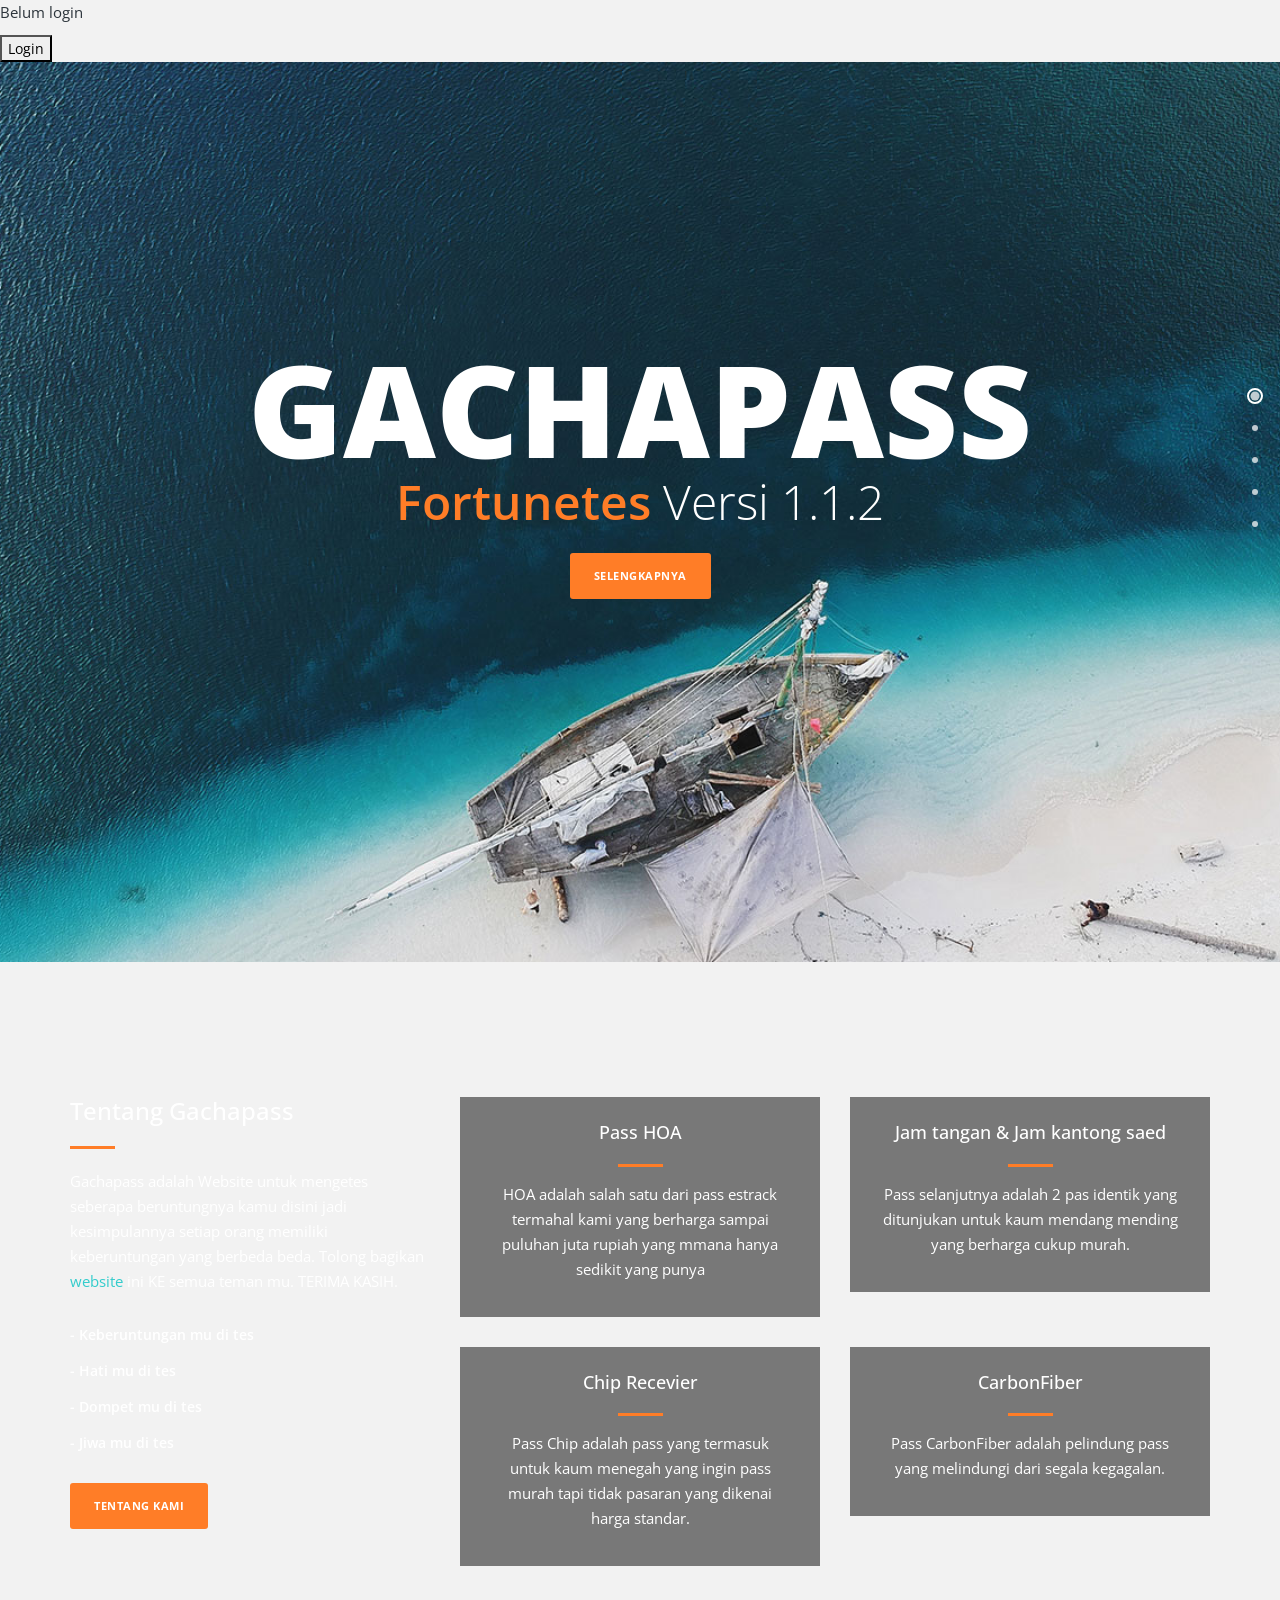
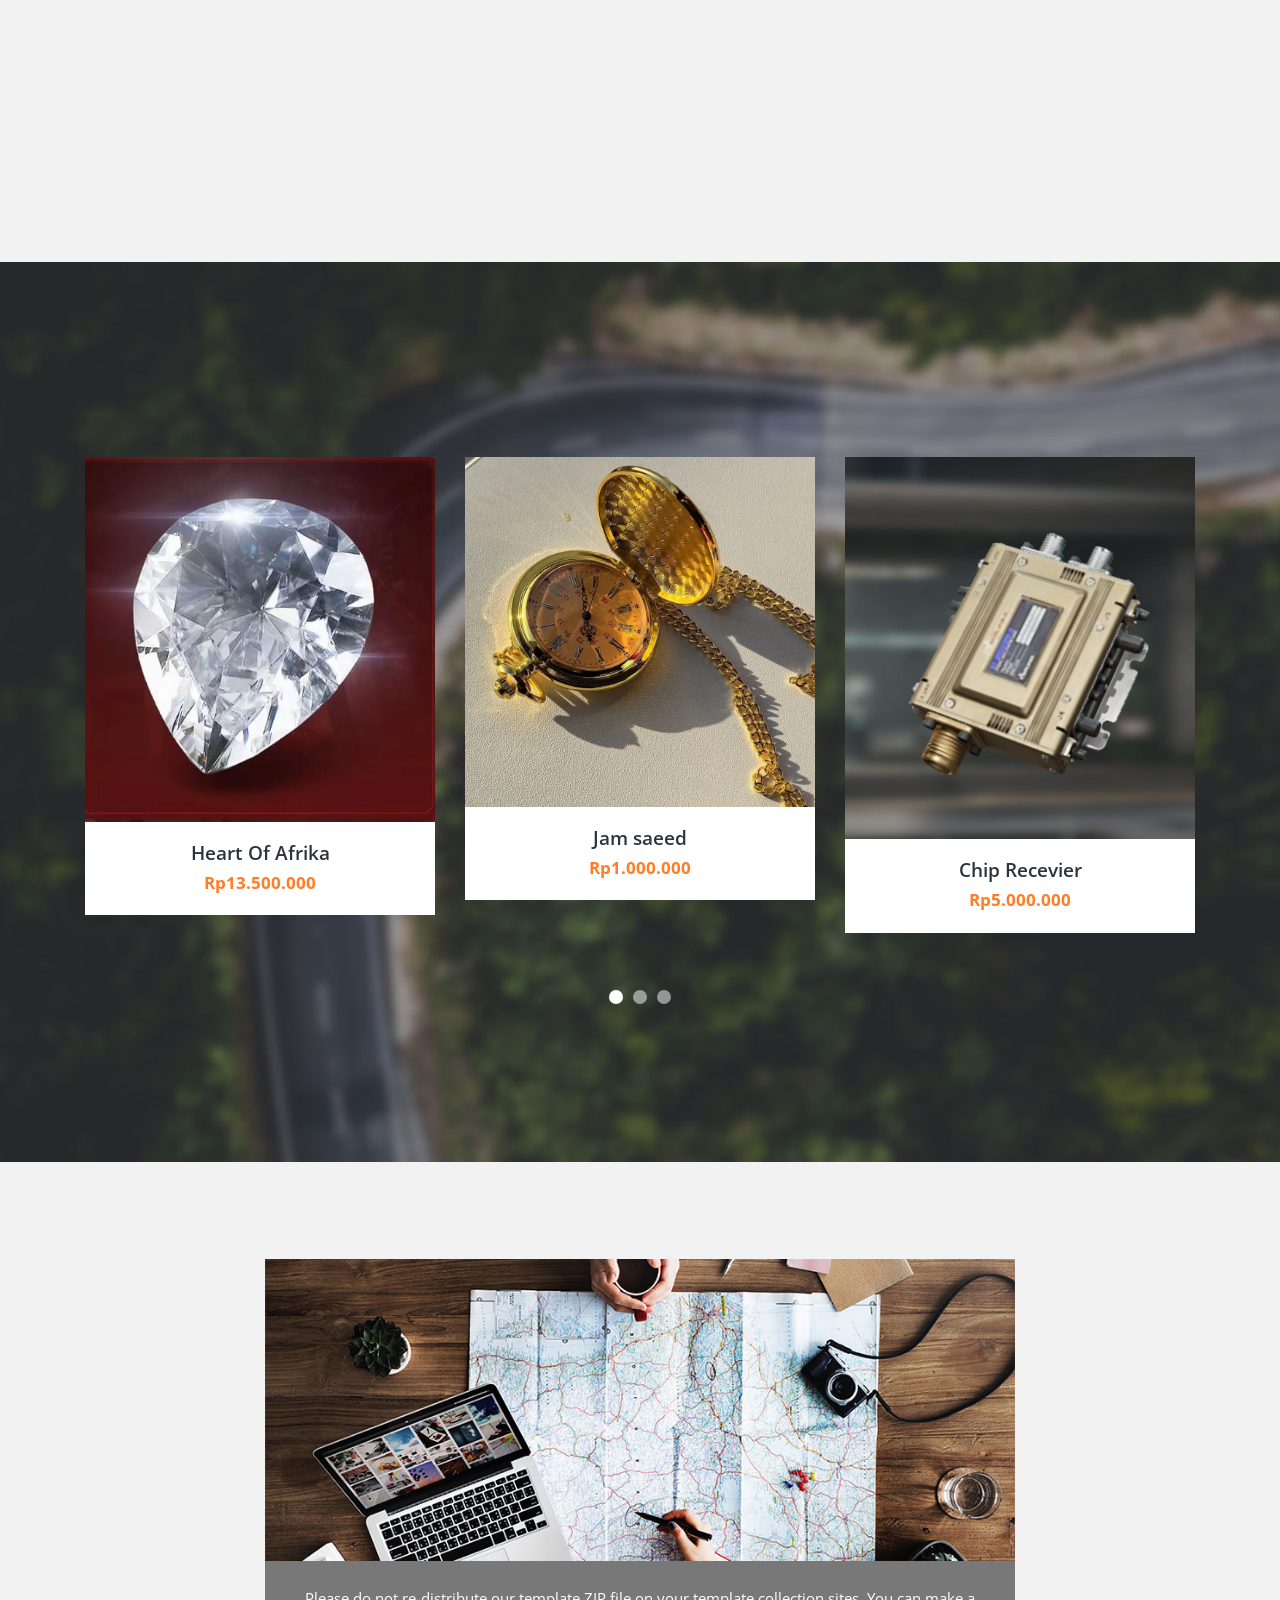
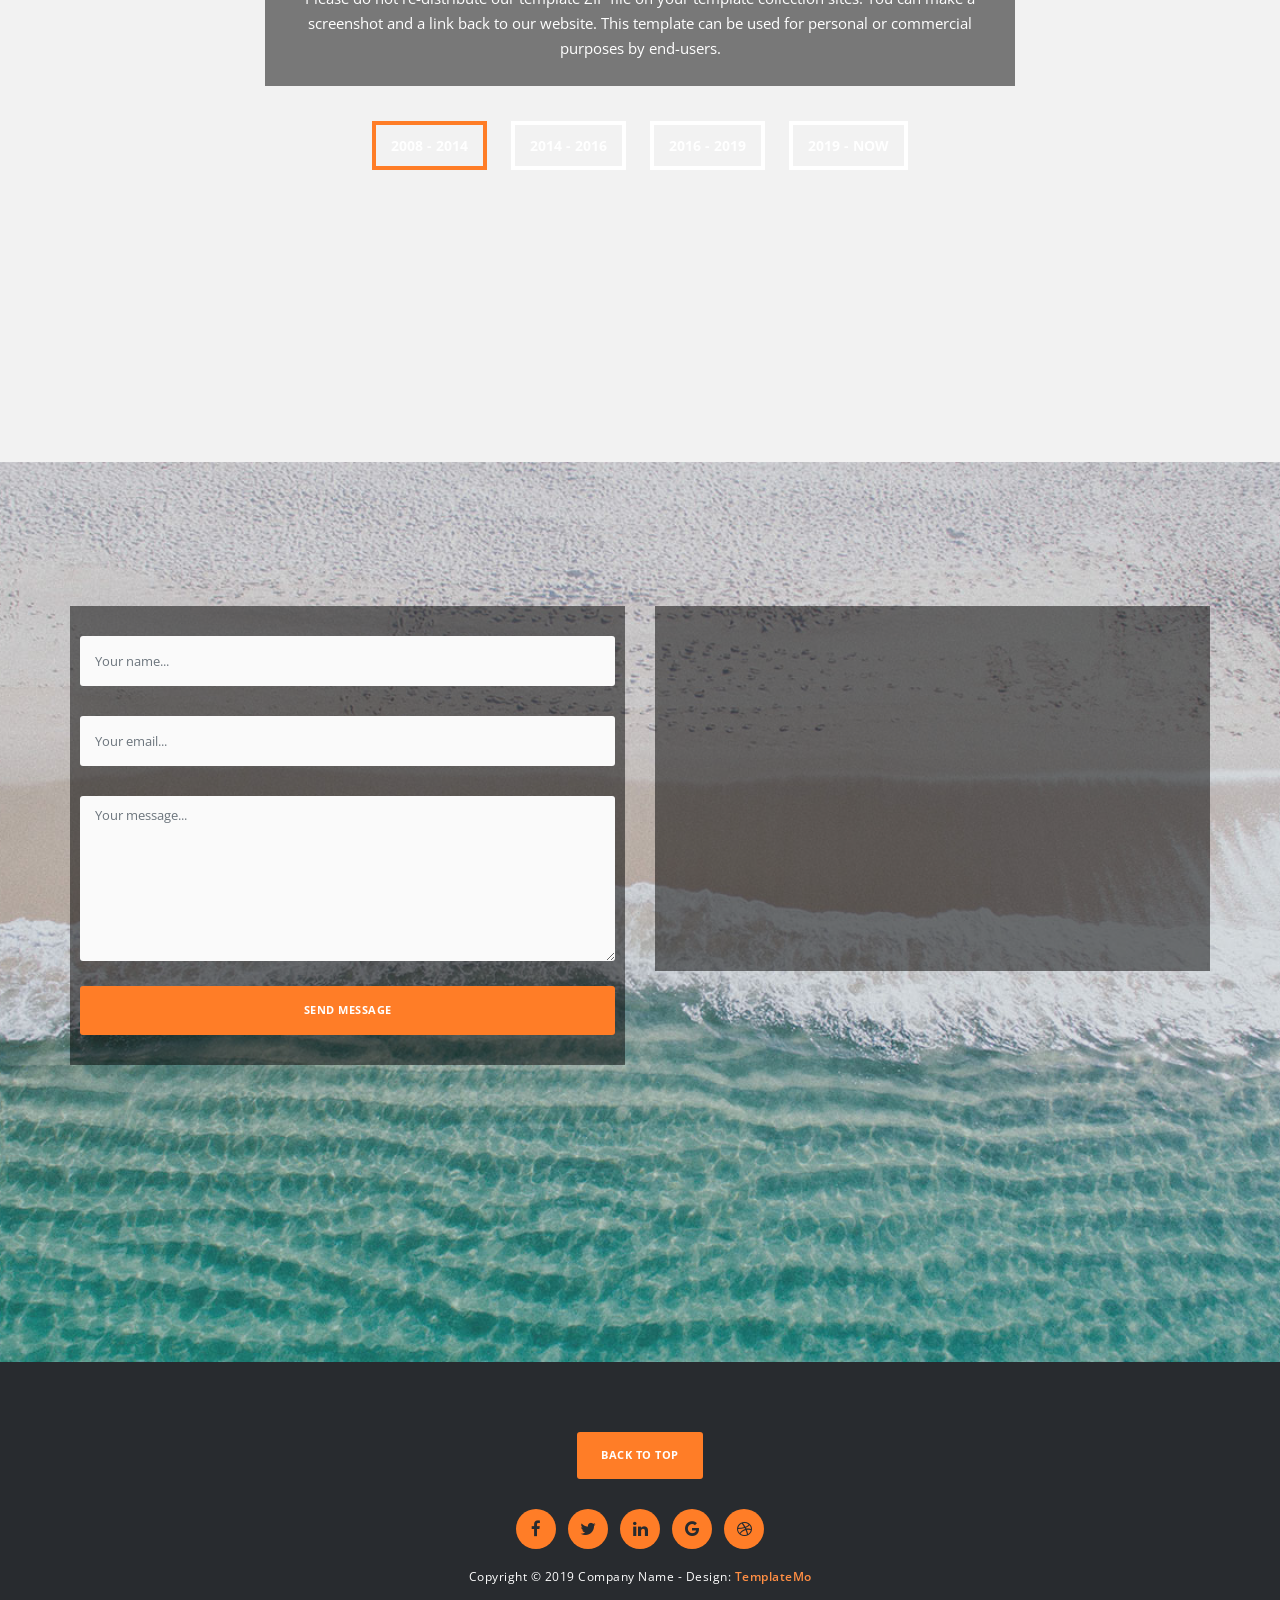
==== index.html @ c0ad86e1 "Update index.html" ====
<!DOCTYPE html>
<html>
    <head>
        <meta charset="utf-8">
        <meta http-equiv="X-UA-Compatible" content="IE=edge,chrome=1">
        <title>TES KEBERUNTUNGAN</title>
        <meta name="description" content="">
        <meta name="viewport" content="width=device-width, initial-scale=1">
        <link rel="apple-touch-icon" href="apple-touch-icon.png">

        <link rel="stylesheet" href="css/bootstrap.min.css">
        <link rel="stylesheet" href="css/fontAwesome.css">
        <link rel="stylesheet" href="css/hero-slider.css">
        <link rel="stylesheet" href="css/templatemo-main.css">
        <link rel="stylesheet" href="css/owl-carousel.css">

        <link href="https://fonts.googleapis.com/css?family=Open+Sans:300,400,600,700,800" rel="stylesheet">

        <script src="js/vendor/modernizr-2.8.3-respond-1.4.2.min.js"></script>
    </head>
<!--
Vanilla Template
https://templatemo.com/tm-526-vanilla
-->
<body>  
    <div class="fixed-side-navbar">
        <ul class="nav flex-column">
            <li class="nav-item"><a class="nav-link" href="#home"><span>Intro</span></a></li>
            <li class="nav-item"><a class="nav-link" href="#services"><span>Services</span></a></li>
            <li class="nav-item"><a class="nav-link" href="#portfolio"><span>Portfolio</span></a></li>
            <li class="nav-item"><a class="nav-link" href="#our-story"><span>Our Story</span></a></li>
            <li class="nav-item"><a class="nav-link" href="#contact-us"><span>Contact Us</span></a></li>
        </ul>
    </div>
    
 <p id="userInfo">Belum login</p>
<div id="authArea">
    <button onclick="goLogin()" class="nav-cta">Login</button>  
</div>
    
    <div class="parallax-content baner-content" id="home">
        <div class="container">
            <div class="first-content">
                <h1>GACHAPASS</h1>
                <span><em>Fortunetes</em> Versi 1.1.2 </span>
                <div class="primary-button">
                    <a href="#services">selengkapnya</a>
                </div>
            </div>
        </div>
    </div>


    <div class="service-content" id="services">
        <div class="container">
            <div class="row">
                <div class="col-md-4">
                    <div class="left-text">
                        <h4>Tentang Gachapass</h4>
                        <div class="line-dec"></div>
                        <p>Gachapass adalah Website untuk mengetes seberapa beruntungnya kamu disini jadi kesimpulannya setiap orang memiliki keberuntungan yang berbeda beda. 
                       Tolong bagikan <a rel="nofollow" href="https://templatemo.com">website</a> ini KE semua teman mu. TERIMA KASIH.</p>
                        <ul>
                            <li>-  Keberuntungan mu di tes</li>
                            <li>-  Hati mu di tes</li>
                            <li>- Dompet mu di tes</li>
                            <li>-  Jiwa mu di tes</li>
                        </ul>
                        <div class="primary-button">
                            <a href="#portfolio">Tentang Kami</a>
                        </div>
                    </div>
                </div>
                <div class="col-md-8">
                    <div class="row">
                        <div class="col-md-6">
                            <div class="service-item">
                                <h4>Pass HOA</h4>
                                <div class="line-dec"></div>
                                <p>HOA adalah salah satu dari pass estrack termahal kami yang berharga sampai puluhan juta rupiah yang mmana hanya sedikit yang punya</p>
                            </div>
                        </div>
                        <div class="col-md-6">
                            <div class="service-item">
                                <h4>Jam tangan &amp; Jam kantong saed</h4>
                                <div class="line-dec"></div>
                                <p>Pass selanjutnya adalah 2 pas identik yang ditunjukan untuk kaum mendang mending yang berharga cukup murah.</p>
                            </div>
                        </div>
                        <div class="col-md-6">
                            <div class="service-item">
                                <h4>Chip Recevier</h4>
                                <div class="line-dec"></div>
                                <p>Pass Chip adalah pass yang termasuk untuk kaum menegah yang ingin pass murah tapi tidak pasaran yang dikenai harga standar.</p>
                            </div>
                        </div>
                        <div class="col-md-6">
                            <div class="service-item">
                                <h4>CarbonFiber</h4>
                                <div class="line-dec"></div>
                                <p>Pass CarbonFiber adalah pelindung pass yang melindungi dari segala kegagalan.</p>
                            </div>
                        </div>
                    </div>
                </div>                
            </div>
        </div>
    </div>

    
    <div class="parallax-content projects-content" id="portfolio">
        <div class="container">
            <div class="row">
                <div class="col-md-12">
                    <div id="owl-testimonials" class="owl-carousel owl-theme">
                        <div class="item">
                            <div class="testimonials-item">
                                <a href="img/HOA.jpg" data-lightbox="image-1"><img src="img/HOA.jpg" alt=""></a>
                                <div class="text-content">
                                    <h4>Heart Of Afrika</h4>
                                    <span>Rp13.500.000</span>
                                </div>
                            </div>
                        </div>
                        <div class="item">
                            <div class="testimonials-item">
                                <a href="img/jam.webp" data-lightbox="image-1"><img src="img/jam.webp" alt=""></a>
                                <div class="text-content">
                                    <h4>Jam saeed</h4>
                                    <span>Rp1.000.000</span>
                                </div>
                            </div>
                        </div>
                        <div class="item">
                            <div class="testimonials-item">
                                <a href="img/cip.jpg" data-lightbox="image-1"><img src="img/cip.jpg" alt=""></a>
                                <div class="text-content">
                                    <h4>Chip Recevier</h4>
                                    <span>Rp5.000.000</span>
                                </div>
                            </div>
                        </div>
                        <div class="item">
                            <div class="testimonials-item">
                                <a href="img/CARBON.jpg" data-lightbox="image-1"><img src="img/CARBON.jpg" alt=""></a>
                                <div class="text-content">
                                    <h4>CarbonFiber</h4>
                                    <span>Rp2.100.000</span>
                                </div>
                            </div>
                        </div>
                        <div class="item">
                            <div class="testimonials-item">
                                <a href="img/kam.jpg" data-lightbox="image-1"><img src="img/kam.jpg" alt=""></a>
                                <div class="text-content">
                                    <h4>Secret Pass</h4>
                                    <span>Rp50.000.000</span>
                                </div>
                            </div>
                        </div>
                        <div class="item">
                            <div class="testimonials-item">
                                <a href="img/6th-big-item.jpg" data-lightbox="image-1"><img src="img/6th-item.jpg" alt=""></a>
                                <div class="text-content">
                                    <h4>Random Pass</h4>
                                    <span>Rp1.000.000</span>
                                </div>
                            </div>
                        </div>
                        <div class="item">
                            <div class="testimonials-item">
                                <a href="img/BALL.jpg" data-lightbox="image-1"><img src="img/BALL.jpg" alt=""></a>
                                <div class="text-content">
                                    <h4>Pass Lainya</h4>
                                    <span>Rp5.000.000</span>
                                </div>
                            </div>
                        </div>
                        <div class="item">
                            <div class="testimonials-item">
                                <a href="img/kartu.jpg" data-lightbox="image-1"><img src="img/kartu.jpg" alt=""></a>
                                <div class="text-content">
                                    <h4>Pass itu sendiri</h4>
                                    <span>Rp.100.000.000</span>
                                </div>
                            </div>
                        </div>
                    </div>
                </div>
            </div>
        </div>
    </div>


    <div class="tabs-content" id="our-story">
        <div class="container">
            <div class="row">
                <div class="col-md-8 mx-auto">
                    <div class="wrapper">
                    <section id="first-tab-group" class="tabgroup">
                      <div id="tab1">
                        <img src="img/1st-tab.jpg" alt="">
                        <p>Please do not re-distribute our template ZIP file on your template collection sites. You can make a screenshot and a link back to our website. This template can be used for personal or commercial purposes by end-users.</p>
                      </div>
                      <div id="tab2">
                        <img src="img/2nd-tab.jpg" alt="">
                        <p>Aliquam eu ultrices risus, sed condimentum diam. Duis risus nulla, elementum vitae nisi a, ornare maximus nisl. Morbi et vehicula est. Cras at vulputate justo. Cras eu nulla metus. Ut et pretium velit. Pellentesque at neque tristique dui tempor venenatis.</p>
                      </div>
                      <div id="tab3">
                        <img src="img/3rd-tab.jpg" alt="">
                        <p>Lorem ipsum dolor sit amet, consectetur adipiscing elit. Sed lacinia ligula est, at venenatis ex iaculis quis. Morbi sollicitudin nulla eget odio pellentesque, sed cursus diam iaculis.</p>
                      </div>
                      <div id="tab4">
                        <img src="img/4th-tab.jpg" alt="">
                        <p>Duis risus nulla, elementum vitae nisi a, ornare maximus nisl. Morbi et vehicula est. Cras at vulputate justo. Cras eu nulla metus. Ut et pretium velit. Pellentesque at neque tristique.</p>
                      </div>
                    </section>
                    <ul class="tabs clearfix" data-tabgroup="first-tab-group">
                      <li><a href="#tab1" class="active">2008 - 2014</a></li>
                      <li><a href="#tab2">2014 - 2016</a></li>
                      <li><a href="#tab3">2016 - 2019</a></li>
                      <li><a href="#tab4">2019 - Now</a></li>
                    </ul>
                    </div>
                </div>
            </div>
        </div>
    </div>


    <div class="parallax-content contact-content" id="contact-us">
        <div class="container">
            <div class="row">
                <div class="col-md-6">
                    <div class="contact-form">
                        <div class="row">
                            <form id="contact" action="" method="post">
                                <div class="row">
                                    <div class="col-md-12">
                                      <fieldset>
                                        <input name="name" type="text" class="form-control" id="name" placeholder="Your name..." required="">
                                      </fieldset>
                                    </div>
                                    <div class="col-md-12">
                                      <fieldset>
                                        <input name="email" type="email" class="form-control" id="email" placeholder="Your email..." required="">
                                      </fieldset>
                                    </div>
                                    <div class="col-md-12">
                                      <fieldset>
                                        <textarea name="message" rows="6" class="form-control" id="message" placeholder="Your message..." required=""></textarea>
                                      </fieldset>
                                    </div>
                                    <div class="col-md-12">
                                      <fieldset>
                                        <button type="submit" id="form-submit" class="btn">Send Message</button>
                                      </fieldset>
                                    </div>
                                </div>
                            </form>
                        </div>
                    </div>
                </div>
                <div class="col-md-6">
                    <div class="map">
                    <!-- How to change your own map point
                           1. Go to Google Maps
                           2. Click on your location point
                           3. Click "Share" and choose "Embed map" tab
                           4. Copy only URL and paste it within the src="" field below
                    -->

                        <iframe src="https://www.google.com/maps/embed?pb=!1m18!1m12!1m3!1d31623.272523206182!2d110.37109639999998!3d-7.799451799999998!2m3!1f0!2f0!3f0!3m2!1i1024!2i768!4f13.1!3m3!1m2!1s0x2e7a5774e601b7cd%3A0xfc564a202205029c!2sKali%20Code!5e0!3m2!1sid!2sid!4v1781105084494!5m2!1sid!2sid" width="400" height="300" style="border:0;" allowfullscreen="" loading="lazy" referrerpolicy="no-referrer-when-downgrade"></iframe>
                    </div>
                </div>
            </div>
        </div>
    </div>

    <footer>
        <div class="container">
            <div class="row">
                <div class="col-md-12">
                    <div class="primary-button">
                        <a href="#home">Back To Top</a>
                    </div>
                    <ul>
                        <li><a href="#"><i class="fa fa-facebook"></i></a></li>
                        <li><a href="#"><i class="fa fa-twitter"></i></a></li>
                        <li><a href="#"><i class="fa fa-linkedin"></i></a></li>
                        <li><a href="#"><i class="fa fa-google"></i></a></li>
                        <li><a href="#"><i class="fa fa-dribbble"></i></a></li>
                    </ul>
                    <p>Copyright &copy; 2019 Company Name 
            
            		- Design: <a rel="nofollow noopener" href="https://templatemo.com"><em>TemplateMo</em></a></p>
                </div>
            </div>
        </div>
    </footer>



    <script src="https://ajax.googleapis.com/ajax/libs/jquery/1.11.2/jquery.min.js"></script>
    <script>window.jQuery || document.write('<script src="js/vendor/jquery-1.11.2.min.js"><\/script>')</script>
    <script src="js/vendor/bootstrap.min.js"></script>
    <script src="js/plugins.js"></script>
    <script src="js/main.js"></script>
    <script>
        function openCity(cityName) {
            var i;
            var x = document.getElementsByClassName("city");
            for (i = 0; i < x.length; i++) {
               x[i].style.display = "none";  
            }
            document.getElementById(cityName).style.display = "block";  
        }
    </script>

    <script>
        $(document).ready(function(){
          // Add smooth scrolling to all links
          $(".fixed-side-navbar a, .primary-button a").on('click', function(event) {

            // Make sure this.hash has a value before overriding default behavior
            if (this.hash !== "") {
              // Prevent default anchor click behavior
              event.preventDefault();

              // Store hash
              var hash = this.hash;

              // Using jQuery's animate() method to add smooth page scroll
              // The optional number (800) specifies the number of milliseconds it takes to scroll to the specified area
              $('html, body').animate({
                scrollTop: $(hash).offset().top
              }, 800, function(){
           
                // Add hash (#) to URL when done scrolling (default click behavior)
                window.location.hash = hash;
              });
            } // End if
          });
        });
    </script>
     <script src="Login/js/welcome.js"></script>
    
</body>
</html>
---- css/hero-slider.css ----
/* -------------------------------- 

Primary style

-------------------------------- */
*, *::after, *::before {
  -webkit-box-sizing: border-box;
  -moz-box-sizing: border-box;
  box-sizing: border-box;
}

html {
  font-size: 62.5%;
}

body {
  font-family: "Open Sans", sans-serif;
  color: #2c343b;
  background-color: #f2f2f2;
}

a {
  color: #d44457;
  text-decoration: none;
}

img {
  max-width: 100%;
}

/* -------------------------------- 

Main Components 

-------------------------------- */
.cd-header {
  position: absolute;
  z-index: 2;
  top: 0;
  left: 0;
  width: 100%;
  height: 50px;
  background-color: #21272c;
  -webkit-font-smoothing: antialiased;
  -moz-osx-font-smoothing: grayscale;
}
@media only screen and (min-width: 768px) {
  .cd-header {
    height: 70px;
    background-color: transparent;
  }
}

#cd-logo {
  float: left;
  margin: 13px 0 0 5%;
}
#cd-logo img {
  display: block;
}
@media only screen and (min-width: 768px) {
  #cd-logo {
    margin: 23px 0 0 5%;
  }
}

.cd-primary-nav {
  /* mobile first - navigation hidden by default, triggered by tap/click on navigation icon */
  float: right;
  margin-right: 5%;
  width: 44px;
  height: 100%;
}
.cd-primary-nav ul {
  position: absolute;
  top: 0;
  left: 0;
  width: 100%;
  -webkit-transform: translateY(-100%);
  -moz-transform: translateY(-100%);
  -ms-transform: translateY(-100%);
  -o-transform: translateY(-100%);
  transform: translateY(-100%);
}
.cd-primary-nav ul.is-visible {
  box-shadow: 0 3px 8px rgba(0, 0, 0, 0.2);
  -webkit-transform: translateY(50px);
  -moz-transform: translateY(50px);
  -ms-transform: translateY(50px);
  -o-transform: translateY(50px);
  transform: translateY(50px);
}
.cd-primary-nav a {
  display: block;
  height: 50px;
  line-height: 50px;
  padding-left: 5%;
  background: #21272c;
  border-top: 1px solid #333c44;
  color: #ffffff;
}
@media only screen and (min-width: 768px) {
  .cd-primary-nav {
    /* reset navigation values */
    width: auto;
    height: auto;
    background: none;
  }
  .cd-primary-nav ul {
    position: static;
    width: auto;
    -webkit-transform: translateY(0);
    -moz-transform: translateY(0);
    -ms-transform: translateY(0);
    -o-transform: translateY(0);
    transform: translateY(0);
    line-height: 70px;
  }
  .cd-primary-nav ul.is-visible {
    -webkit-transform: translateY(0);
    -moz-transform: translateY(0);
    -ms-transform: translateY(0);
    -o-transform: translateY(0);
    transform: translateY(0);
  }
  .cd-primary-nav li {
    display: inline-block;
    margin-left: 1em;
  }
  .cd-primary-nav a {
    display: inline-block;
    height: auto;
    font-weight: 600;
    line-height: normal;
    background: transparent;
    padding: .6em 1em;
    border-top: none;
  }
}

/* -------------------------------- 

Slider

-------------------------------- */
.cd-hero {
  position: relative;
  -webkit-font-smoothing: antialiased;
  -moz-osx-font-smoothing: grayscale;
}

.cd-hero-slider {
  position: relative;
  height: 360px;
  overflow: hidden;
}
.cd-hero-slider li {
  position: absolute;
  top: 0;
  left: 0;
  width: 100%;
  height: 100%;
  -webkit-transform: translateX(100%);
  -moz-transform: translateX(100%);
  -ms-transform: translateX(100%);
  -o-transform: translateX(100%);
  transform: translateX(100%);
}
.cd-hero-slider li.selected {
  /* this is the visible slide */
  position: relative;
  -webkit-transform: translateX(0);
  -moz-transform: translateX(0);
  -ms-transform: translateX(0);
  -o-transform: translateX(0);
  transform: translateX(0);
}
.cd-hero-slider li.move-left {
  /* slide hidden on the left */
  -webkit-transform: translateX(-100%);
  -moz-transform: translateX(-100%);
  -ms-transform: translateX(-100%);
  -o-transform: translateX(-100%);
  transform: translateX(-100%);
}
.cd-hero-slider li.is-moving, .cd-hero-slider li.selected {
  /* the is-moving class is assigned to the slide which is moving outside the viewport */
  -webkit-transition: -webkit-transform 0.5s;
  -moz-transition: -moz-transform 0.5s;
  transition: transform 0.5s;
}
@media only screen and (min-width: 768px) {
  .cd-hero-slider {
    height: 500px;
  }
}
@media only screen and (min-width: 1170px) {
  .cd-hero-slider {
    height: 680px;
  }
}

/* -------------------------------- 

Single slide style

-------------------------------- */
.cd-hero-slider li {
  background-position: center center;
  background-size: cover;
  background-repeat: no-repeat;
}
.cd-hero-slider li:first-of-type {
  background-image: url(../img/slide_01.jpg);
}
.cd-hero-slider li:nth-of-type(2) {
  background-image: url(../img/slide_02.jpg);
}
.cd-hero-slider li:nth-of-type(3) {
  background-image: url(../img/slide_03.jpg);
}
.cd-hero-slider .cd-full-width,
.cd-hero-slider .cd-half-width {
  position: absolute;
  width: 100%;
  height: 100%;
  z-index: 1;
  left: 0;
  top: 0;
  /* this padding is used to align the text */
  padding-top: 80px;
  text-align: center;
  /* Force Hardware Acceleration in WebKit */
  -webkit-backface-visibility: hidden;
  backface-visibility: hidden;
  -webkit-transform: translateZ(0);
  -moz-transform: translateZ(0);
  -ms-transform: translateZ(0);
  -o-transform: translateZ(0);
  transform: translateZ(0);
}
.cd-hero-slider .cd-img-container {
  /* hide image on mobile device */
  display: none;
}
.cd-hero-slider .cd-img-container img {
  position: absolute;
  left: 50%;
  top: 50%;
  bottom: auto;
  right: auto;
  -webkit-transform: translateX(-50%) translateY(-50%);
  -moz-transform: translateX(-50%) translateY(-50%);
  -ms-transform: translateX(-50%) translateY(-50%);
  -o-transform: translateX(-50%) translateY(-50%);
  transform: translateX(-50%) translateY(-50%);
}
.cd-hero-slider .cd-bg-video-wrapper {
  /* hide video on mobile device */
  display: none;
  position: absolute;
  top: 0;
  left: 0;
  width: 100%;
  height: 100%;
  overflow: hidden;
}
.cd-hero-slider .cd-bg-video-wrapper video {
  /* you won't see this element in the html, but it will be injected using js */
  display: block;
  min-height: 100%;
  min-width: 100%;
  max-width: none;
  height: auto;
  width: auto;
  position: absolute;
  left: 50%;
  top: 50%;
  bottom: auto;
  right: auto;
  -webkit-transform: translateX(-50%) translateY(-50%);
  -moz-transform: translateX(-50%) translateY(-50%);
  -ms-transform: translateX(-50%) translateY(-50%);
  -o-transform: translateX(-50%) translateY(-50%);
  transform: translateX(-50%) translateY(-50%);
}
.cd-hero-slider h2, .cd-hero-slider p {
  text-shadow: 0 1px 3px rgba(0, 0, 0, 0.1);
  line-height: 1.2;
  margin: 0 auto 14px;
  color: #ffffff;
  width: 90%;
  max-width: 400px;
}
.cd-hero-slider h2 {
  font-size: 2.4rem;
}
.cd-hero-slider p {
  font-size: 1.4rem;
  line-height: 1.4;
}
.cd-hero-slider .cd-btn {
  display: inline-block;
  padding: 1.2em 1.4em;
  margin-top: .8em;
  background-color: rgba(212, 68, 87, 0.9);
  font-size: 1.3rem;
  font-weight: 700;
  letter-spacing: 1px;
  color: #ffffff;
  text-transform: uppercase;
  box-shadow: 0 3px 6px rgba(0, 0, 0, 0.1);
  -webkit-transition: background-color 0.2s;
  -moz-transition: background-color 0.2s;
  transition: background-color 0.2s;
}
.cd-hero-slider .cd-btn.secondary {
  background-color: rgba(22, 26, 30, 0.8);
}
.cd-hero-slider .cd-btn:nth-of-type(2) {
  margin-left: 1em;
}
.no-touch .cd-hero-slider .cd-btn:hover {
  background-color: #d44457;
}
.no-touch .cd-hero-slider .cd-btn.secondary:hover {
  background-color: #161a1e;
}
@media only screen and (min-width: 768px) {
  .cd-hero-slider .cd-full-width,
  .cd-hero-slider .cd-half-width {
    padding-top: 150px;
  }
  .cd-hero-slider .cd-bg-video-wrapper {
    display: block;
  }
  .cd-hero-slider .cd-half-width {
    width: 45%;
  }
  .cd-hero-slider .cd-half-width:first-of-type {
    left: 5%;
  }
  .cd-hero-slider .cd-half-width:nth-of-type(2) {
    right: 5%;
    left: auto;
  }
  .cd-hero-slider .cd-img-container {
    display: block;
  }
  .cd-hero-slider h2, .cd-hero-slider p {
    max-width: 520px;
  }
  .cd-hero-slider h2 {
    font-size: 2.4em;
    font-weight: 300;
  }
  .cd-hero-slider .cd-btn {
    font-size: 1.4rem;
  }
}
@media only screen and (min-width: 1170px) {
  .cd-hero-slider .cd-full-width,
  .cd-hero-slider .cd-half-width {
    padding-top: 250px;
  }
  .cd-hero-slider h2, .cd-hero-slider p {
    margin-bottom: 20px;
  }
  .cd-hero-slider h2 {
    font-size: 3.2em;
  }
  .cd-hero-slider p {
    font-size: 1.6rem;
  }
}

/* -------------------------------- 

Single slide animation

-------------------------------- */
@media only screen and (min-width: 768px) {
  .cd-hero-slider .cd-half-width {
    opacity: 0;
    -webkit-transform: translateX(40px);
    -moz-transform: translateX(40px);
    -ms-transform: translateX(40px);
    -o-transform: translateX(40px);
    transform: translateX(40px);
  }
  .cd-hero-slider .move-left .cd-half-width {
    -webkit-transform: translateX(-40px);
    -moz-transform: translateX(-40px);
    -ms-transform: translateX(-40px);
    -o-transform: translateX(-40px);
    transform: translateX(-40px);
  }
  .cd-hero-slider .selected .cd-half-width {
    /* this is the visible slide */
    opacity: 1;
    -webkit-transform: translateX(0);
    -moz-transform: translateX(0);
    -ms-transform: translateX(0);
    -o-transform: translateX(0);
    transform: translateX(0);
  }
  .cd-hero-slider .is-moving .cd-half-width {
    /* this is the slide moving outside the viewport 
    wait for the end of the transition on the <li> parent before set opacity to 0 and translate to 40px/-40px */
    -webkit-transition: opacity 0s 0.5s, -webkit-transform 0s 0.5s;
    -moz-transition: opacity 0s 0.5s, -moz-transform 0s 0.5s;
    transition: opacity 0s 0.5s, transform 0s 0.5s;
  }
  .cd-hero-slider li.selected.from-left .cd-half-width:nth-of-type(2),
  .cd-hero-slider li.selected.from-right .cd-half-width:first-of-type {
    /* this is the selected slide - different animation if it's entering from left or right */
    -webkit-transition: opacity 0.4s 0.2s, -webkit-transform 0.5s 0.2s;
    -moz-transition: opacity 0.4s 0.2s, -moz-transform 0.5s 0.2s;
    transition: opacity 0.4s 0.2s, transform 0.5s 0.2s;
  }
  .cd-hero-slider li.selected.from-left .cd-half-width:first-of-type,
  .cd-hero-slider li.selected.from-right .cd-half-width:nth-of-type(2) {
    /* this is the selected slide - different animation if it's entering from left or right */
    -webkit-transition: opacity 0.4s 0.4s, -webkit-transform 0.5s 0.4s;
    -moz-transition: opacity 0.4s 0.4s, -moz-transform 0.5s 0.4s;
    transition: opacity 0.4s 0.4s, transform 0.5s 0.4s;
  }
  .cd-hero-slider .cd-full-width h2,
  .cd-hero-slider .cd-full-width p,
  .cd-hero-slider .cd-full-width .cd-btn {
    opacity: 0;
    -webkit-transform: translateX(100px);
    -moz-transform: translateX(100px);
    -ms-transform: translateX(100px);
    -o-transform: translateX(100px);
    transform: translateX(100px);
  }
  .cd-hero-slider .move-left .cd-full-width h2,
  .cd-hero-slider .move-left .cd-full-width p,
  .cd-hero-slider .move-left .cd-full-width .cd-btn {
    opacity: 0;
    -webkit-transform: translateX(-100px);
    -moz-transform: translateX(-100px);
    -ms-transform: translateX(-100px);
    -o-transform: translateX(-100px);
    transform: translateX(-100px);
  }
  .cd-hero-slider .selected .cd-full-width h2,
  .cd-hero-slider .selected .cd-full-width p,
  .cd-hero-slider .selected .cd-full-width .cd-btn {
    /* this is the visible slide */
    opacity: 1;
    -webkit-transform: translateX(0);
    -moz-transform: translateX(0);
    -ms-transform: translateX(0);
    -o-transform: translateX(0);
    transform: translateX(0);
  }
  .cd-hero-slider li.is-moving .cd-full-width h2,
  .cd-hero-slider li.is-moving .cd-full-width p,
  .cd-hero-slider li.is-moving .cd-full-width .cd-btn {
    /* this is the slide moving outside the viewport 
    wait for the end of the transition on the li parent before set opacity to 0 and translate to 100px/-100px */
    -webkit-transition: opacity 0s 0.5s, -webkit-transform 0s 0.5s;
    -moz-transition: opacity 0s 0.5s, -moz-transform 0s 0.5s;
    transition: opacity 0s 0.5s, transform 0s 0.5s;
  }
  .cd-hero-slider li.selected h2 {
    -webkit-transition: opacity 0.4s 0.2s, -webkit-transform 0.5s 0.2s;
    -moz-transition: opacity 0.4s 0.2s, -moz-transform 0.5s 0.2s;
    transition: opacity 0.4s 0.2s, transform 0.5s 0.2s;
  }
  .cd-hero-slider li.selected p {
    -webkit-transition: opacity 0.4s 0.3s, -webkit-transform 0.5s 0.3s;
    -moz-transition: opacity 0.4s 0.3s, -moz-transform 0.5s 0.3s;
    transition: opacity 0.4s 0.3s, transform 0.5s 0.3s;
  }
  .cd-hero-slider li.selected .cd-btn {
    -webkit-transition: opacity 0.4s 0.4s, -webkit-transform 0.5s 0.4s, background-color 0.2s 0s;
    -moz-transition: opacity 0.4s 0.4s, -moz-transform 0.5s 0.4s, background-color 0.2s 0s;
    transition: opacity 0.4s 0.4s, transform 0.5s 0.4s, background-color 0.2s 0s;
  }
}
/* -------------------------------- 

Slider navigation

-------------------------------- */
.cd-slider-nav {
  display: none;
  position: absolute;
  width: 100%;
  bottom: 0;
  z-index: 2;
  text-align: center;
  height: 55px;
  background-color: rgba(0, 1, 1, 0.5);
}
.cd-slider-nav nav, .cd-slider-nav ul, .cd-slider-nav li, .cd-slider-nav a {
  height: 100%;
}
.cd-slider-nav nav {
  display: inline-block;
  position: relative;
}
.cd-slider-nav .cd-marker {
  position: absolute;
  bottom: 0;
  left: 0;
  width: 60px;
  height: 100%;
  color: #d44457;
  background-color: #ffffff;
  box-shadow: inset 0 2px 0 currentColor;
  -webkit-transition: -webkit-transform 0.2s, box-shadow 0.2s;
  -moz-transition: -moz-transform 0.2s, box-shadow 0.2s;
  transition: transform 0.2s, box-shadow 0.2s;
}
.cd-slider-nav .cd-marker.item-2 {
  -webkit-transform: translateX(100%);
  -moz-transform: translateX(100%);
  -ms-transform: translateX(100%);
  -o-transform: translateX(100%);
  transform: translateX(100%);
}
.cd-slider-nav .cd-marker.item-3 {
  -webkit-transform: translateX(200%);
  -moz-transform: translateX(200%);
  -ms-transform: translateX(200%);
  -o-transform: translateX(200%);
  transform: translateX(200%);
}
.cd-slider-nav .cd-marker.item-4 {
  -webkit-transform: translateX(300%);
  -moz-transform: translateX(300%);
  -ms-transform: translateX(300%);
  -o-transform: translateX(300%);
  transform: translateX(300%);
}
.cd-slider-nav .cd-marker.item-5 {
  -webkit-transform: translateX(400%);
  -moz-transform: translateX(400%);
  -ms-transform: translateX(400%);
  -o-transform: translateX(400%);
  transform: translateX(400%);
}
.cd-slider-nav ul::after {
  clear: both;
  content: "";
  display: table;
}
.cd-slider-nav li {
  display: inline-block;
  width: 60px;
  float: left;
}
.cd-slider-nav li.selected a {
  color: #2c343b;
}
.no-touch .cd-slider-nav li.selected a:hover {
  background-color: transparent;
}
.cd-slider-nav a {
  display: block;
  position: relative;
  padding-top: 35px;
  font-size: 1rem;
  font-weight: 700;
  color: #a8b4be;
  -webkit-transition: background-color 0.2s;
  -moz-transition: background-color 0.2s;
  transition: background-color 0.2s;
}
.cd-slider-nav a::before {
  content: '';
  position: absolute;
  width: 24px;
  height: 24px;
  top: 8px;
  left: 50%;
  right: auto;
  -webkit-transform: translateX(-50%);
  -moz-transform: translateX(-50%);
  -ms-transform: translateX(-50%);
  -o-transform: translateX(-50%);
  transform: translateX(-50%);
}
.no-touch .cd-slider-nav a:hover {
  background-color: rgba(0, 1, 1, 0.5);
}
.cd-slider-nav li:first-of-type a::before {
  background-position: 0 0;
}
.cd-slider-nav li.selected:first-of-type a::before {
  background-position: 0 -24px;
}
.cd-slider-nav li:nth-of-type(2) a::before {
  background-position: -24px 0;
}
.cd-slider-nav li.selected:nth-of-type(2) a::before {
  background-position: -24px -24px;
}
.cd-slider-nav li:nth-of-type(3) a::before {
  background-position: -48px 0;
}
.cd-slider-nav li.selected:nth-of-type(3) a::before {
  background-position: -48px -24px;
}
.cd-slider-nav li:nth-of-type(4) a::before {
  background-position: -72px 0;
}
.cd-slider-nav li.selected:nth-of-type(4) a::before {
  background-position: -72px -24px;
}
.cd-slider-nav li:nth-of-type(5) a::before {
  background-position: -96px 0;
}
.cd-slider-nav li.selected:nth-of-type(5) a::before {
  background-position: -96px -24px;
}
@media only screen and (min-width: 768px) {
  .cd-slider-nav {
    height: 80px;
  }
  .cd-slider-nav .cd-marker,
  .cd-slider-nav li {
    width: 95px;
  }
  .cd-slider-nav a {
    padding-top: 48px;
    font-size: 1.1rem;
    text-transform: uppercase;
  }
  .cd-slider-nav a::before {
    top: 18px;
  }
}

/* -------------------------------- 

Main content

-------------------------------- */
.cd-main-content {
  width: 90%;
  max-width: 768px;
  margin: 0 auto;
  padding: 2em 0;
}
.cd-main-content p {
  font-size: 1.4rem;
  line-height: 1.8;
  color: #999999;
  margin: 2em 0;
}
@media only screen and (min-width: 1170px) {
  .cd-main-content {
    padding: 3em 0;
  }
  .cd-main-content p {
    font-size: 1.6rem;
  }
}

/* -------------------------------- 

Javascript disabled

-------------------------------- */
.no-js .cd-hero-slider li {
  display: none;
}
.no-js .cd-hero-slider li.selected {
  display: block;
}

.no-js .cd-slider-nav {
  display: none;
}
---- css/templatemo-main.css ----
/*

Vanilla Template

https://templatemo.com/tm-526-vanilla

*/

p {
  font-size: 15px;
  line-height: 25px;
}

section {
  padding: 25px 0 35px;
  background: #fff;
}

body { 
  position: relative; /* we need this for the scrollspy */ 
  font-size: 14px;
}

a { color: #3CC; }

a:hover { color: #FF0; }

/*----------
  NAV
----------*/

.fixed-side-navbar {
  position: fixed;
  top: 50%;
  right: 0;
  z-index: 99999;
  margin-top: -100px;
  text-align: right;
  padding: 30px 0;
  -webkit-transition: all .3s;
  transition: all .3s;
}
.fixed-side-navbar:hover {
  background: transparent;
}
.fixed-side-navbar:hover .nav > li > a > span {
  color: rgba(0, 0, 0, 0.5);
  display: block;
  background-color: #fff;
  text-align: center;
  text-transform: uppercase;
  font-size: 12px;
  padding: 2px 12px;
  border-radius: 15px;
}
.fixed-side-navbar .nav > li a.active {
  background-color: transparent;
  color: black;
}
.fixed-side-navbar .nav > li a.active:after {
  -webkit-transform: scale(0.9);
          transform: scale(0.9);
}
.fixed-side-navbar .nav > li a.active:before {
  content: '';
  position: absolute;
  top: 50%;
  right: 17px;
  margin-top: -8px;
  width: 16px;
  height: 16px;
  background: transparent;
  border: 2px solid #fff;
  border-radius: 10px;
}
.nav>li {
  position: relative;
  display: block;
}
.fixed-side-navbar .nav > li a {
  color: #fff;
  min-height: 32px;
  background: transparent;
  padding: 5px 45px 5px 25px;
  border-right: none;
}
.fixed-side-navbar .nav > li a span {
  display: none;
  -webkit-transition: all .2s;
  transition: all .2s;
}
.fixed-side-navbar .nav > li a:after {
  content: '';
  position: absolute;
  top: 50%;
  right: 20px;
  margin-top: -5px;
  width: 10px;
  height: 10px;
  border-radius: 10px;
  background: rgba(250, 250, 250, 0.75);
  -webkit-transition: all .3s;
  transition: all .3s;
  -webkit-transform: scale(0.6);
          transform: scale(0.6);
}
.fixed-side-navbar .nav > li a:hover {
  background-color: transparent;
  border-top-left-radius: 5px;
  border-bottom-left-radius: 5px;
  border-color: black;
  boder-right: 0;
}
.fixed-side-navbar .nav > li a:hover > span {
  color: black;
  display: block;
}

.fadeInRight {
  -webkit-animation-name: fadeInRight;
          animation-name: fadeInRight;
}


.primary-button a {
  display: inline-block;
  background-color: #ff7d27;
  padding: 15px 24px;
  border-radius: 3px;
  text-transform: uppercase;
  font-size: 11px;
  color: #fff;
  font-weight: 700;
  text-decoration: none;
  letter-spacing: 0.5px;
}


.parallax-content {
  width: 100%;
  min-height: 100vh;
  background-size: cover;
}


.baner-content {
  padding-top: 30vh;
  text-align: center;
  background-image: url(../img/1st-section.jpg);
}

.baner-content h1 {
  margin-top: 0px;
  font-size: 128px;
  color: #fff;
  font-weight: 900;
  text-transform: uppercase;
  margin-bottom: 0px;
}

.baner-content em {
  color: #ff7d27;
  font-weight: 600;
  font-style: normal;
}

.baner-content span {
  display: inline-block;
  margin-top: -20px;
  font-weight: 300;
  font-size: 48px;
  color: #fff;
}

.baner-content .primary-button {
  margin-top: 15px;
}



.service-content {
  padding-left: 15px;
  padding-right: 15px;
  padding-top: 15vh;
  background-image: url(../img/2nd-section.jpg);
  background-attachment: fixed;
  min-height: 100vh;
  background-size: cover;
  background-position: center center;
}

.service-content .left-text h4 {
  font-size: 24px;
  font-weight: 500;
  color: #fff;
}

h4, .h4 {
  font-size: 18px;
}

.service-content .left-text .line-dec {
  width: 45px;
  height: 3px;
  background-color: #ff7d27;
  margin: 20px 0px 20px 0px;
}

.service-content .left-text p {
  color: #fff;
}

.service-content .left-text ul {
  padding: 0;
  margin-top: 30px;
  list-style: none;
}

.service-content .left-text ul li {
  margin: 15px 0px;
  font-weight: 600;
  color: #fff;
}

.service-content .left-text .primary-button {
  margin: 30px 0px;
}

.service-content .service-item {
  background-color: rgba(0, 0, 0, 0.5);
  padding: 25px 30px;
  text-align: center;
  color: #fff;
  margin-bottom: 30px;
}

.service-content .service-item .line-dec {
  width: 45px;
  height: 3px;
  background-color: #ff7d27;
  margin: 20px auto 15px auto;
}



.projects-content {
  padding-top: 20vh;
  background-image: url(../img/3rd-section.jpg);
}

.projects-content .item img {
  width: 100%;
}

.projects-content .item {
  margin: 15px;
}

.projects-content .item .text-content {
  background-color: #fff;
  text-align: center;
  padding: 20px;
}

.projects-content .item .text-content h4 {
  margin-top: 0px;
  font-size: 19px;
  font-weight: 600;
}

.projects-content .item .text-content span {
  font-style: normal;
  font-size: 17px;
  font-weight: 700;
  color: #ff7d27;
}

.owl-pagination {
  margin-top: 40px;
  opacity: 1;
  display: inline-block;
}

.owl-page span {
  display: block;
  width: 14px;
  height: 14px;
  margin: 0px 5px;
  filter: alpha(opacity=50);
  opacity: 0.5;
  -webkit-border-radius: 20px;
  -moz-border-radius: 20px;
  border-radius: 20px;
  background: #fff;
}


.tabs-content {
  padding-left: 15px;
  padding-right: 15px;
  padding-top: 8vh;
  background-image: url(../img/4th-section.jpg);
  background-attachment: fixed;
  min-height: 100vh;
  background-size: cover;
  background-position: center center;
}

section {
  background-color: transparent;
  padding-bottom: 15px;
}

.wrapper {
  text-align: center;
}

.tabs {
  list-style: none;
  margin: 0px;
  padding: 0px;
}

.tabs li {
  display: inline-block;
  text-align: center;
  margin: 10px;
}

.tabs a {
  display:block;
  text-align:center;
  text-decoration:none;
  text-transform:uppercase;
  color:#fff;
  font-size: 14px;
  font-weight: 700;
  padding:10px 15px;
  border:4px solid #fff;
}

.tabs a:hover {
  color: #ff7d27;
}

.tabs .active {
  border:4px solid #ff7d27;
}

.tabgroup div  {

}

.tabgroup p {
  background-color: rgba(0, 0, 0, 0.5);
  color: #fff;
  padding: 25px;
}

.clearfix:after {
  content:"";
  display:table;
  clear:both;
}


.contact-content {
  padding-left: 15px;
  padding-right: 15px;
  padding-top: 16vh;
  background-image: url(../img/5th-section.jpg);
}

.contact-form {
  background-color: rgba(0, 0, 0, 0.5);
  padding: 30px 25px;
  margin-bottom: 30px;
}

#contact input {
  border-radius: 3px;
  padding-left: 15px;
  font-size: 13px;
  color: #232323;
  background-color: rgba(250, 250, 250, 1);
  outline: none;
  border: none;
  box-shadow: none;
  line-height: 50px;
  height: 50px;
  width: 100%;
  margin-bottom: 30px;
}

#contact textarea {
  border-radius: 3px;
  padding-left: 15px;
  padding-top: 10px;
  font-size: 13px;
  color: #232323;
  background-color: rgba(250, 250, 250, 1);
  outline: none;
  border: none;
  box-shadow: none;
  height: 165px;
  max-height: 220px;
  width: 100%;
  margin-bottom: 25px;
}

#contact button {
  display: inline-block;
  background-color: #ff7d27;
  padding: 15px 24px;
  width: 100%;
  border-radius: 3px;
  text-transform: uppercase;
  font-size: 11px;
  color: #fff;
  font-weight: 700;
  text-decoration: none;
  letter-spacing: 0.5px;
}

.map {
  margin-bottom: 30px;
  width: 100%;
  background-color: rgba(0, 0, 0, 0.5);
  padding: 30px 20px;
}



footer {
  text-align: center;
  background-color: #282b2f;
  padding: 70px 0px;
}

footer .primary-button {
  margin-bottom: 30px;
}

footer ul {
  padding: 0px;
  margin: 0px;
  list-style: none;
}

footer ul li {
  display: inline-block;
  margin: 0px 4px;
}

footer ul li a {
  width: 40px;
  height: 40px;
  line-height: 40px;
  text-align: center;
  display: inline-block;
  background-color: #ff7d27;
  color: #282b2f;
  border-radius: 50%;
  text-decoration: none;
  transition: all 0.5s;
  font-size: 17px;
}

footer ul li a:hover {
  color: #282b2f;
  background-color: #ff8e43;
}

footer p {
  font-size: 12px;
  color: #fff;
  margin-top: 15px;
  color: #fff;
  letter-spacing: 0.5px;
  margin-bottom: 0px;
}

footer em {
  color: #ff8e43;
  font-weight: 600;
  font-style: normal;
}

@media (max-width: 767px){
  
  .baner-content {
    padding-top: 30vh;
  }

  .baner-content h1 {
    font-size: 64px;
  }

  .baner-content em {
  }

  .baner-content span {
    font-size: 24px;
  }

  .baner-content .primary-button {
    margin-top: 15px;
  }

  .service-content {
    padding-top: 5vh;
    text-align: center;
  }

  .service-content .left-text .line-dec {
    width: 45px;
    height: 3px;
    background-color: #ff7d27;
    margin: 20px auto 20px auto;
  }

  .service-content .left-text ul {
    text-align: left;
  }

  .service-content .service-item {
    background-color: rgba(0, 0, 0, 0.5);
    padding: 25px 30px;
    text-align: center;
    color: #fff;
    margin-bottom: 30px;
  }

}

@media (min-width: 1200px) {
  .container {
    max-width: 1170px;
  }
}

/* LIGHT BOX */

body:after {
  content: url(../img/close.png) url(../img/loading.gif) url(../img/prev.png) url(../img/next.png);
  display: none;
}

body.lb-disable-scrolling {
  overflow: hidden;
}

.lightboxOverlay {
  position: absolute;
  top: 0;
  left: 0;
  z-index: 99999;
  background-color: black;
  filter: progid:DXImageTransform.Microsoft.Alpha(Opacity=80);
  opacity: 0.8;
  display: none;
}

.lightbox {
  position: absolute;
  top: 0;
  left: 0;
  width: 100%;
  z-index: 100000;
  text-align: center;
  line-height: 0;
  font-weight: normal;
}

.lightbox .lb-image {
  display: block;
  height: auto;
  max-width: inherit;
  max-height: none;
  border-radius: 3px;

  /* Image border */
  border: 4px solid white;
}

.lightbox a img {
  border: none;
}

.lb-outerContainer {
  position: relative;
  *zoom: 1;
  width: 250px;
  height: 250px;
  margin: 0 auto;
  border-radius: 4px;

  /* Background color behind image.
     This is visible during transitions. */
  background-color: white;
}

.lb-outerContainer:after {
  content: "";
  display: table;
  clear: both;
}

.lb-loader {
  position: absolute;
  top: 43%;
  left: 0;
  height: 25%;
  width: 100%;
  text-align: center;
  line-height: 0;
}

.lb-cancel {
  display: block;
  width: 32px;
  height: 32px;
  margin: 0 auto;
  background: url(../img/loading.gif) no-repeat;
}

.lb-nav {
  position: absolute;
  top: 0;
  left: 0;
  height: 100%;
  width: 100%;
  z-index: 10;
}

.lb-container > .nav {
  left: 0;
}

.lb-nav a {
  outline: none;
  background-image: url('[data-uri]');
}

.lb-prev, .lb-next {
  height: 100%;
  cursor: pointer;
  display: block;
}

.lb-nav a.lb-prev {
  width: 34%;
  left: 0;
  float: left;
  background: url(../img/prev.png) left 48% no-repeat;
  filter: progid:DXImageTransform.Microsoft.Alpha(Opacity=0);
  opacity: 0;
  -webkit-transition: opacity 0.6s;
  -moz-transition: opacity 0.6s;
  -o-transition: opacity 0.6s;
  transition: opacity 0.6s;
}

.lb-nav a.lb-prev:hover {
  filter: progid:DXImageTransform.Microsoft.Alpha(Opacity=100);
  opacity: 1;
}

.lb-nav a.lb-next {
  width: 64%;
  right: 0;
  float: right;
  background: url(../img/next.png) right 48% no-repeat;
  filter: progid:DXImageTransform.Microsoft.Alpha(Opacity=0);
  opacity: 0;
  -webkit-transition: opacity 0.6s;
  -moz-transition: opacity 0.6s;
  -o-transition: opacity 0.6s;
  transition: opacity 0.6s;
}

.lb-nav a.lb-next:hover {
  filter: progid:DXImageTransform.Microsoft.Alpha(Opacity=100);
  opacity: 1;
}

.lb-dataContainer {
  margin: 0 auto;
  padding-top: 5px;
  *zoom: 1;
  width: 100%;
  -moz-border-radius-bottomleft: 4px;
  -webkit-border-bottom-left-radius: 4px;
  border-bottom-left-radius: 4px;
  -moz-border-radius-bottomright: 4px;
  -webkit-border-bottom-right-radius: 4px;
  border-bottom-right-radius: 4px;
}

.lb-dataContainer:after {
  content: "";
  display: table;
  clear: both;
}

.lb-data {
  padding: 0 4px;
  color: #ccc;
}

.lb-data .lb-details {
  width: 85%;
  float: left;
  text-align: left;
  line-height: 1.1em;
}

.lb-data .lb-caption {
  font-size: 13px;
  font-weight: bold;
  line-height: 1em;
}

.lb-data .lb-caption a {
  color: #4ae;
}

.lb-data .lb-number {
  display: block;
  clear: left;
  padding-bottom: 1em;
  font-size: 12px;
  color: #999999;
}

.lb-data .lb-close {
  display: block;
  float: right;
  width: 30px;
  height: 30px;
  background: url(../img/close.png) top right no-repeat;
  text-align: right;
  outline: none;
  filter: progid:DXImageTransform.Microsoft.Alpha(Opacity=70);
  opacity: 0.7;
  -webkit-transition: opacity 0.2s;
  -moz-transition: opacity 0.2s;
  -o-transition: opacity 0.2s;
  transition: opacity 0.2s;
}

.lb-data .lb-close:hover {
  cursor: pointer;
  filter: progid:DXImageTransform.Microsoft.Alpha(Opacity=100);
  opacity: 1;
}
---- css/owl-carousel.css ----
/* 
 *  Core Owl Carousel CSS File
 *  v1.3.3
 */

/* clearfix */
.owl-carousel .owl-wrapper:after {
  content: ".";
  display: block;
  clear: both;
  visibility: hidden;
  line-height: 0;
  height: 0;
}
/* display none until init */
.owl-carousel{
  display: none;
  position: relative;
  width: 100%;
  -ms-touch-action: pan-y;
}
.owl-carousel .owl-wrapper{
  display: none;
  position: relative;
  -webkit-transform: translate3d(0px, 0px, 0px);
}
.owl-carousel .owl-wrapper-outer{
  overflow: hidden;
  position: relative;
  width: 100%;
}
.owl-carousel .owl-wrapper-outer.autoHeight{
  -webkit-transition: height 500ms ease-in-out;
  -moz-transition: height 500ms ease-in-out;
  -ms-transition: height 500ms ease-in-out;
  -o-transition: height 500ms ease-in-out;
  transition: height 500ms ease-in-out;
}
  
.owl-carousel .owl-item{
  float: left;
}

.owl-controls {
  @media (max-width: @screen-sm-max) {
    top: -120px;
  }
  top: -200px;
  width: 100%;
  text-align: center;
  display: inline-block;
}

.owl-controls a {
  color: #336699;
}

.owl-controls a:hover {
  color: #336699;
}

.owl-controls .bg-prev {
  position: absolute;
  z-index: 1;
  width: 50px;
  height: 50px;
  z-index:10; 
  background:#fff; 
  border: 1px solid #336699;
  -webkit-transform: rotate(45deg);
  -moz-transform: rotate(45deg);
  -ms-transform: rotate(45deg);
  -o-transform: rotate(45deg);
  transform: rotate(45deg);
}

.owl-controls .bg-prev:before{
  content:""; 
  display:block; 
  position:absolute; 
  z-index:-1; 
  top:3px; 
  left:3px; 
  right:3px; 
  bottom:3px; 
  border:2px solid #336699
}

.owl-controls .prev {
  left: 15px;
  z-index: 11;
  position: absolute; 
  width: 50px;
  height: 50px;
  line-height: 32px;
}

.owl-controls .prev.active {
  background-image: none;
  outline: 0;
  -webkit-box-shadow: none;
          box-shadow: none;
}

.owl-controls .prev:active {
  background-image: none;
  outline: 0;
  -webkit-box-shadow: none;
          box-shadow: none;
}

.owl-controls .bg-next {
  position: absolute;
  float: right;
  z-index: 1;
  width: 50px;
  height: 50px;
  position:relative; 
  z-index:10; 
  background:#fff; 
  border: 1px solid #336699;
  -webkit-transform: rotate(45deg);
  -moz-transform: rotate(45deg);
  -ms-transform: rotate(45deg);
  -o-transform: rotate(45deg);
  transform: rotate(45deg);
}

.owl-controls .bg-next:before{
  content:""; 
  display:block; 
  position:absolute; 
  z-index:-1; 
  top:3px; 
  left:3px; 
  right:3px; 
  bottom:3px; 
  border:2px solid #336699
}

.owl-controls .next {
  right: 15px;
  z-index: 11;
  position: absolute; 
  width: 50px;
  height: 50px;
  line-height: 32px;
}

.owl-controls .next.active {
  background-image: none;
  outline: 0;
  -webkit-box-shadow: none;
          box-shadow: none;
}

.owl-controls .next:active {
  background-image: none;
  outline: 0;
  -webkit-box-shadow: none;
          box-shadow: none;
}


.owl-theme .owl-controls .owl-page{
  cursor: pointer;
  display: inline-block;
  zoom: 1;
  *display: inline;/*IE7 life-saver */
}
.owl-theme .owl-controls .owl-page a{
  display: block;
  width: 12px;
  height: 12px;
  margin: 0px 5px;
  filter: Alpha(Opacity=50);/*IE7 fix*/
  opacity: 0.5;
  -webkit-border-radius: 20px;
  -moz-border-radius: 20px;
  border-radius: 20px;
  background: transparent;
  border: 2px solid #888;
}

.owl-theme .owl-controls .owl-page.active span,
.owl-theme .owl-controls.clickable .owl-page:hover span{
  filter: Alpha(Opacity=100);/*IE7 fix*/
  opacity: 1;
  display: inline-block;
}
.owl-controls {
  -webkit-user-select: none;
  -khtml-user-select: none;
  -moz-user-select: none;
  -ms-user-select: none;
  user-select: none;
  -webkit-tap-highlight-color: rgba(0, 0, 0, 0);
}

/* fix */
.owl-carousel  .owl-wrapper,
.owl-carousel  .owl-item{
  -webkit-backface-visibility: hidden;
  -moz-backface-visibility:    hidden;
  -ms-backface-visibility:     hidden;
  -webkit-transform: translate3d(0,0,0);
  -moz-transform: translate3d(0,0,0);
  -ms-transform: translate3d(0,0,0);
}
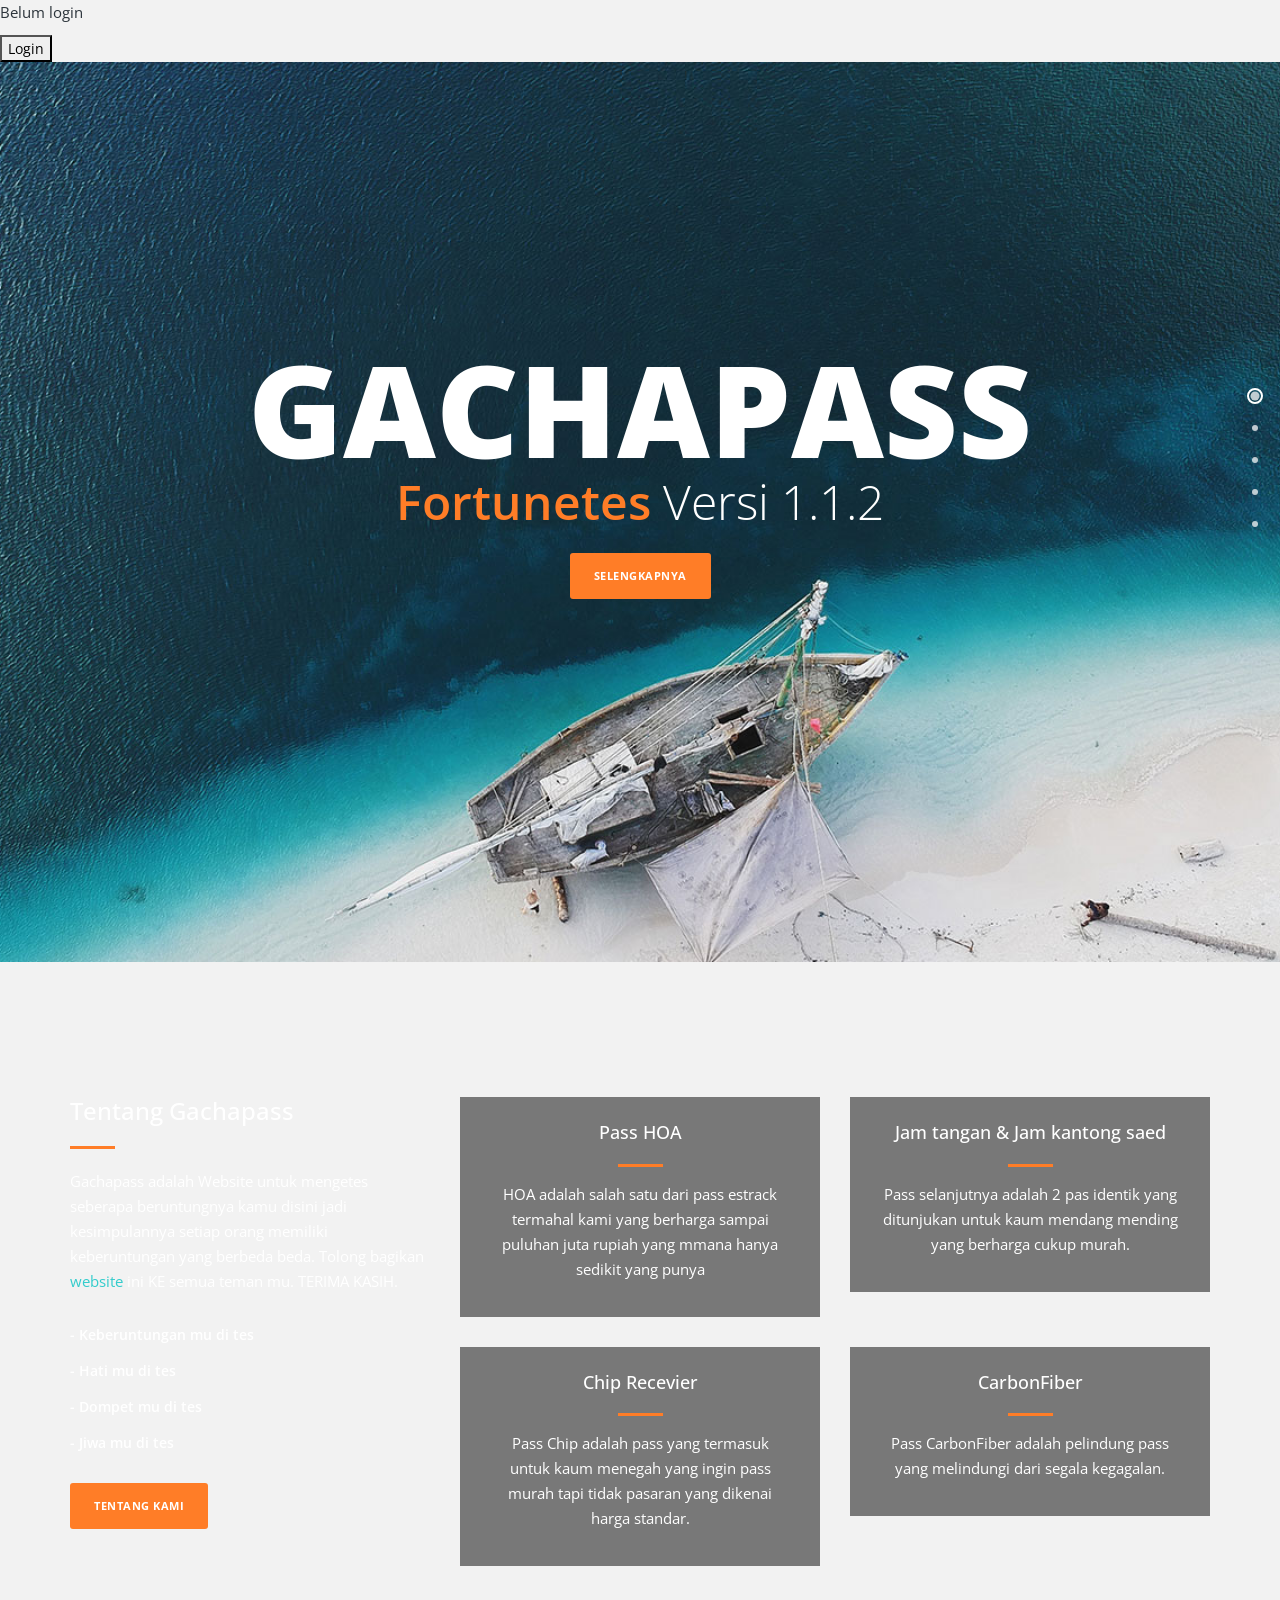
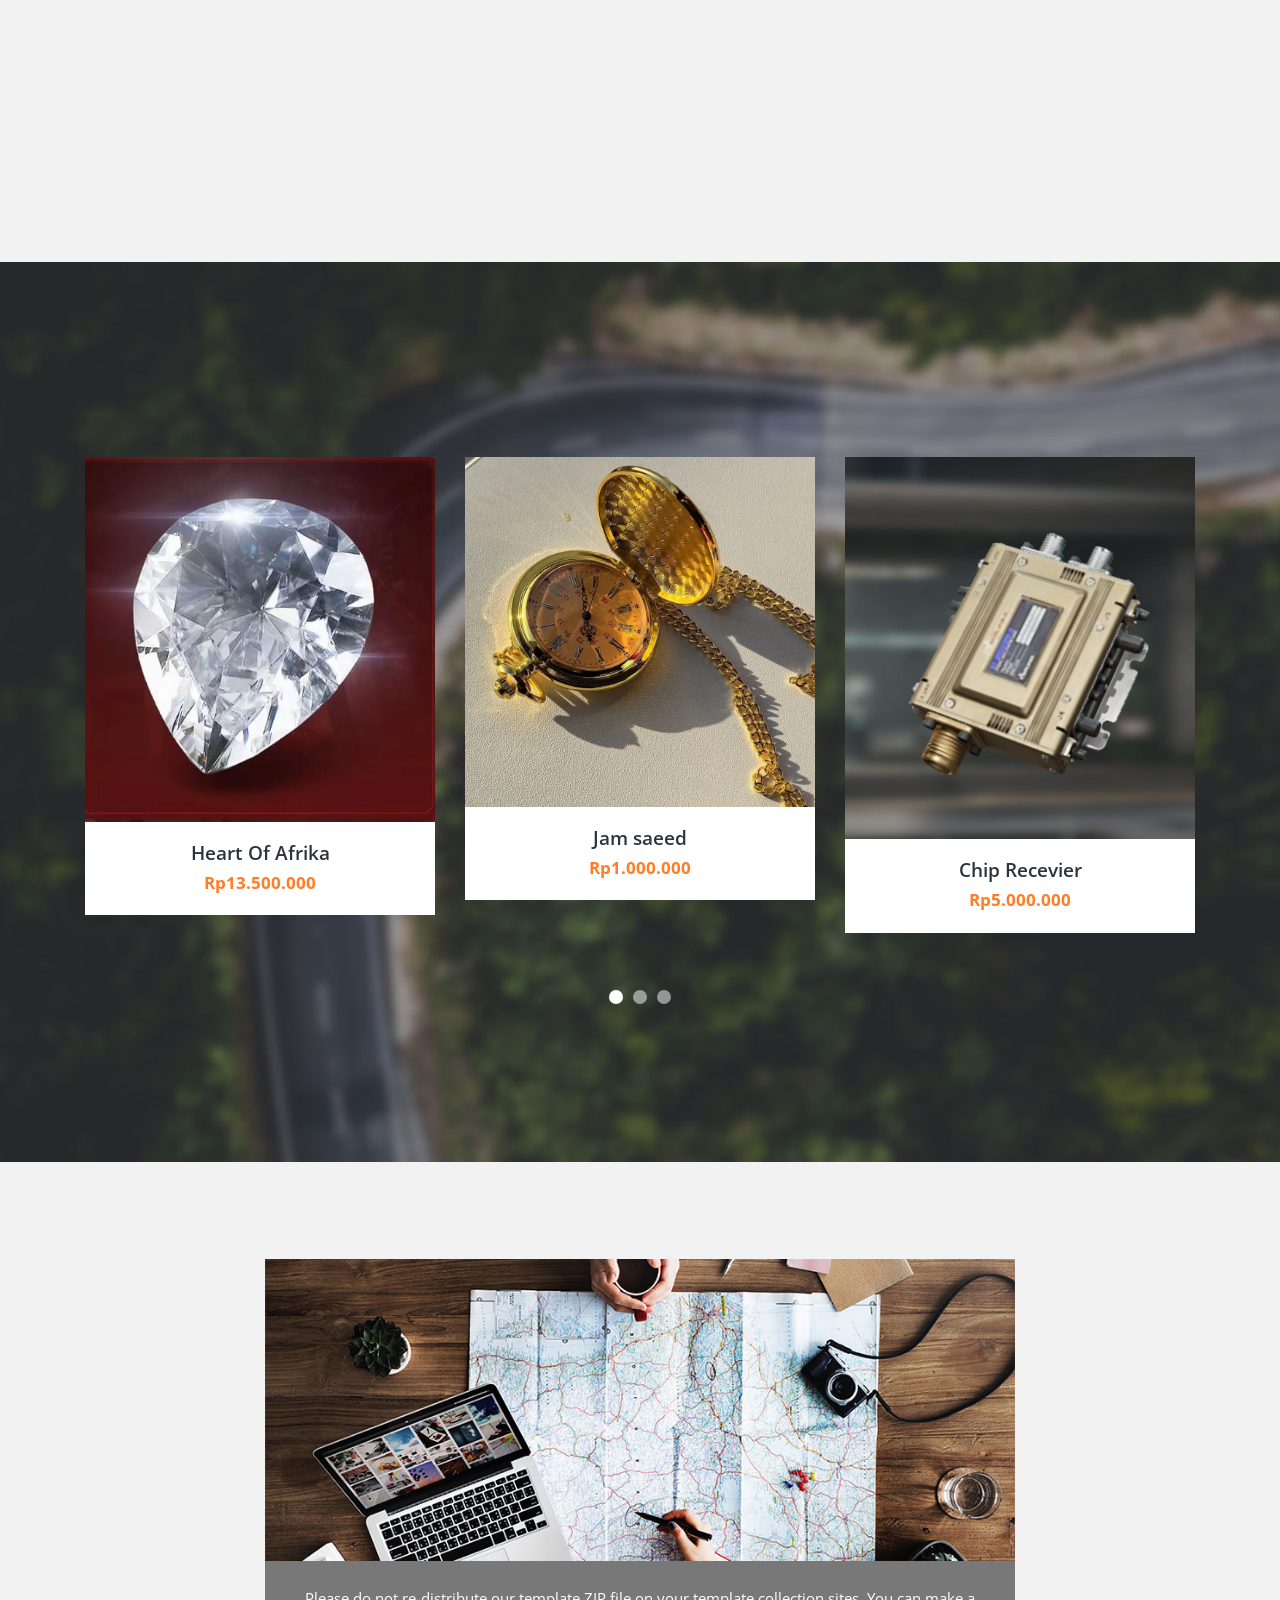
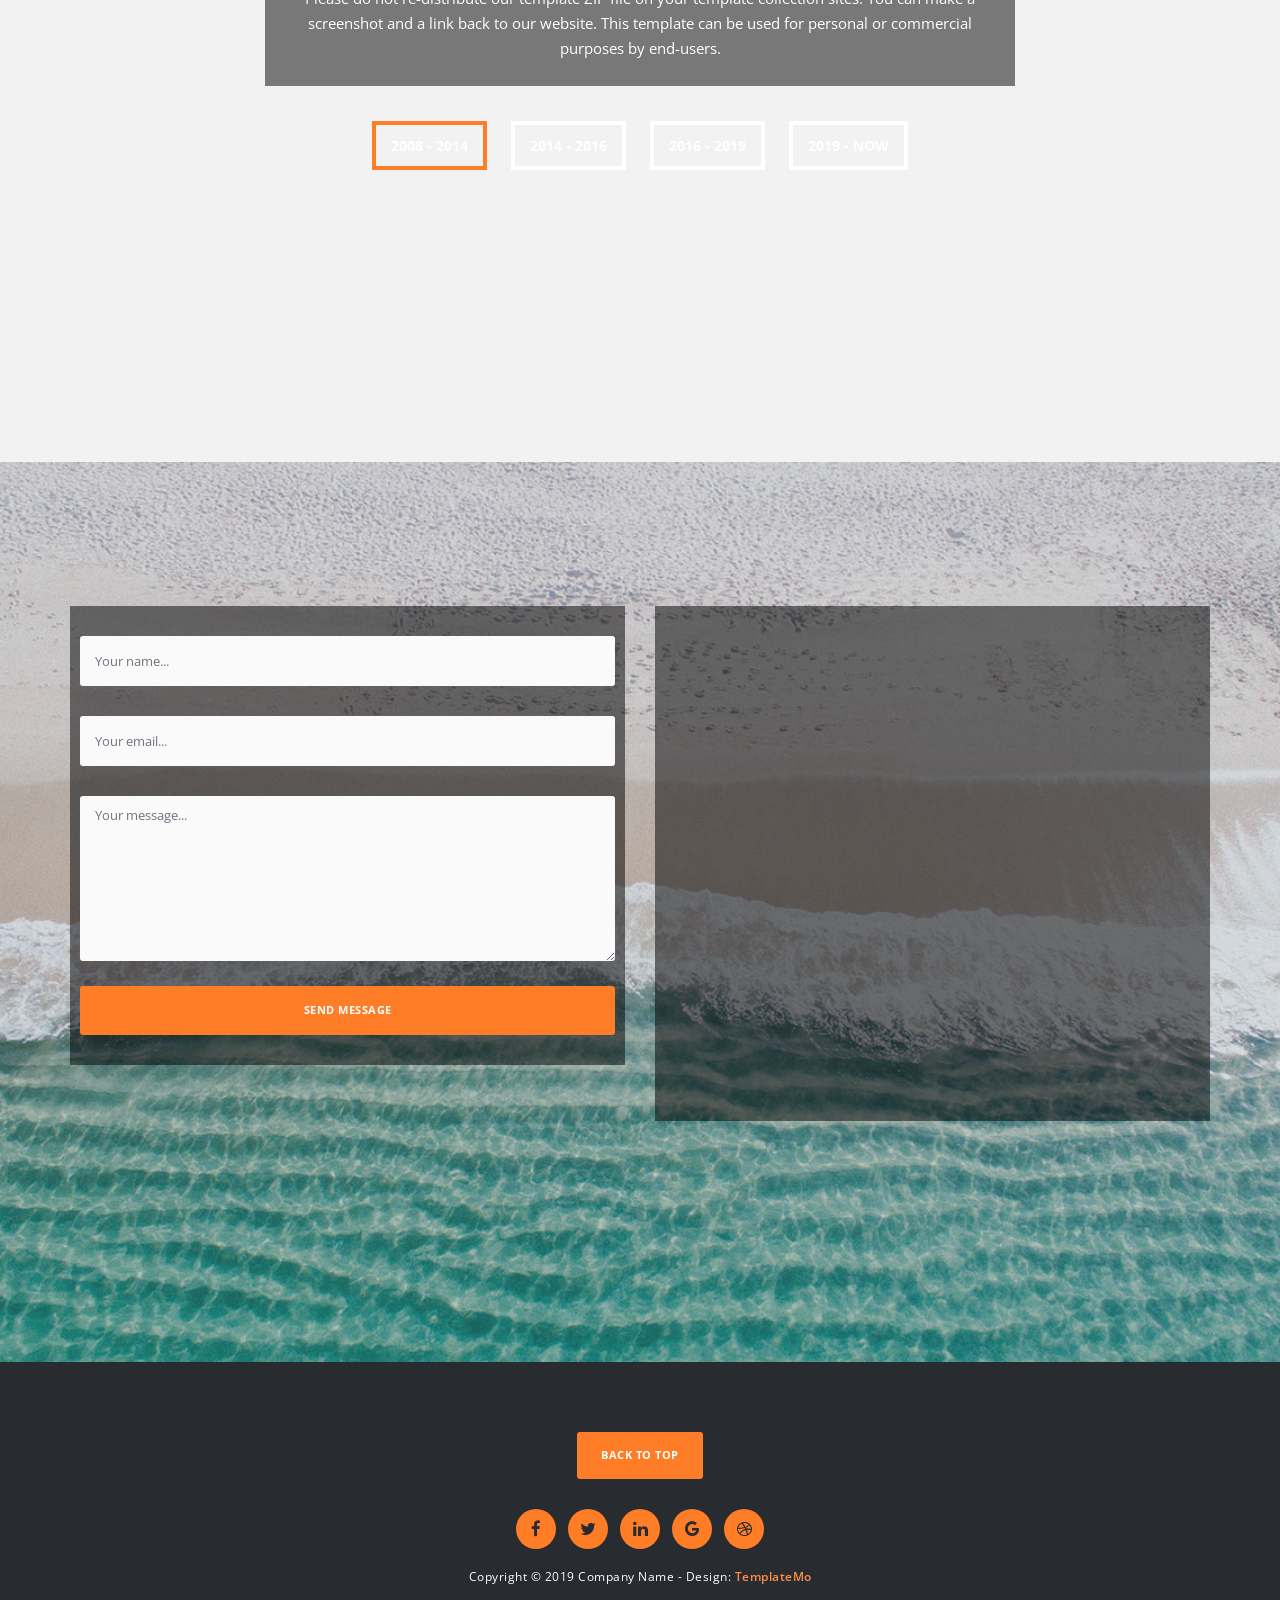
==== commit c69af8f0: "Update index.html" ====
--- a/index.html
+++ b/index.html
@@ -270,7 +270,7 @@
                            4. Copy only URL and paste it within the src="" field below
                     -->
 
-                        <iframe src="https://www.google.com/maps/embed?pb=!1m18!1m12!1m3!1d31623.272523206182!2d110.37109639999998!3d-7.799451799999998!2m3!1f0!2f0!3f0!3m2!1i1024!2i768!4f13.1!3m3!1m2!1s0x2e7a5774e601b7cd%3A0xfc564a202205029c!2sKali%20Code!5e0!3m2!1sid!2sid!4v1781105084494!5m2!1sid!2sid" width="400" height="300" style="border:0;" allowfullscreen="" loading="lazy" referrerpolicy="no-referrer-when-downgrade"></iframe>
+                       <iframe src="https://www.google.com/maps/embed?pb=!1m18!1m12!1m3!1d31623.272523206182!2d110.37109639999998!3d-7.799451799999998!2m3!1f0!2f0!3f0!3m2!1i1024!2i768!4f13.1!3m3!1m2!1s0x2e7a5774e601b7cd%3A0xfc564a202205029c!2sKali%20Code!5e0!3m2!1sid!2sid!4v1781105084494!5m2!1sid!2sid" width="600" height="450" style="border:0;" allowfullscreen="" loading="lazy" referrerpolicy="no-referrer-when-downgrade"></iframe>
                     </div>
                 </div>
             </div>
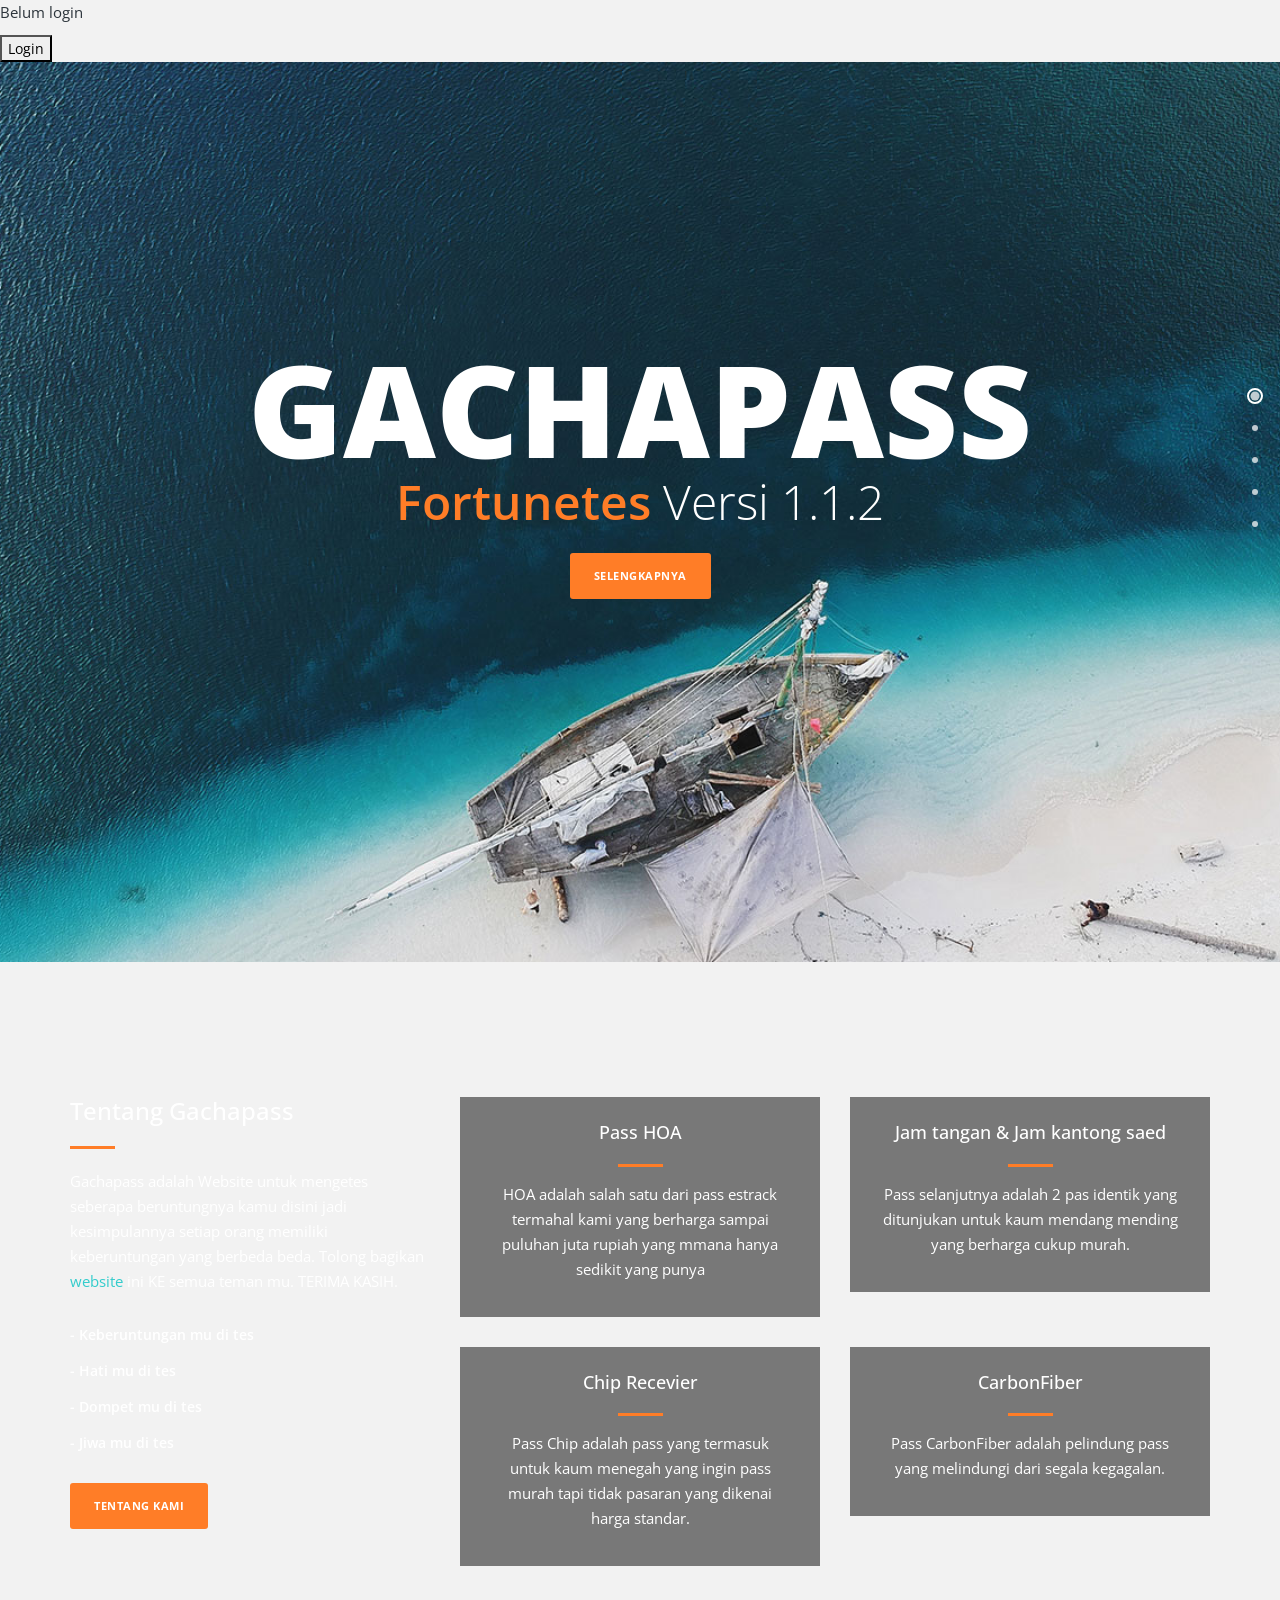
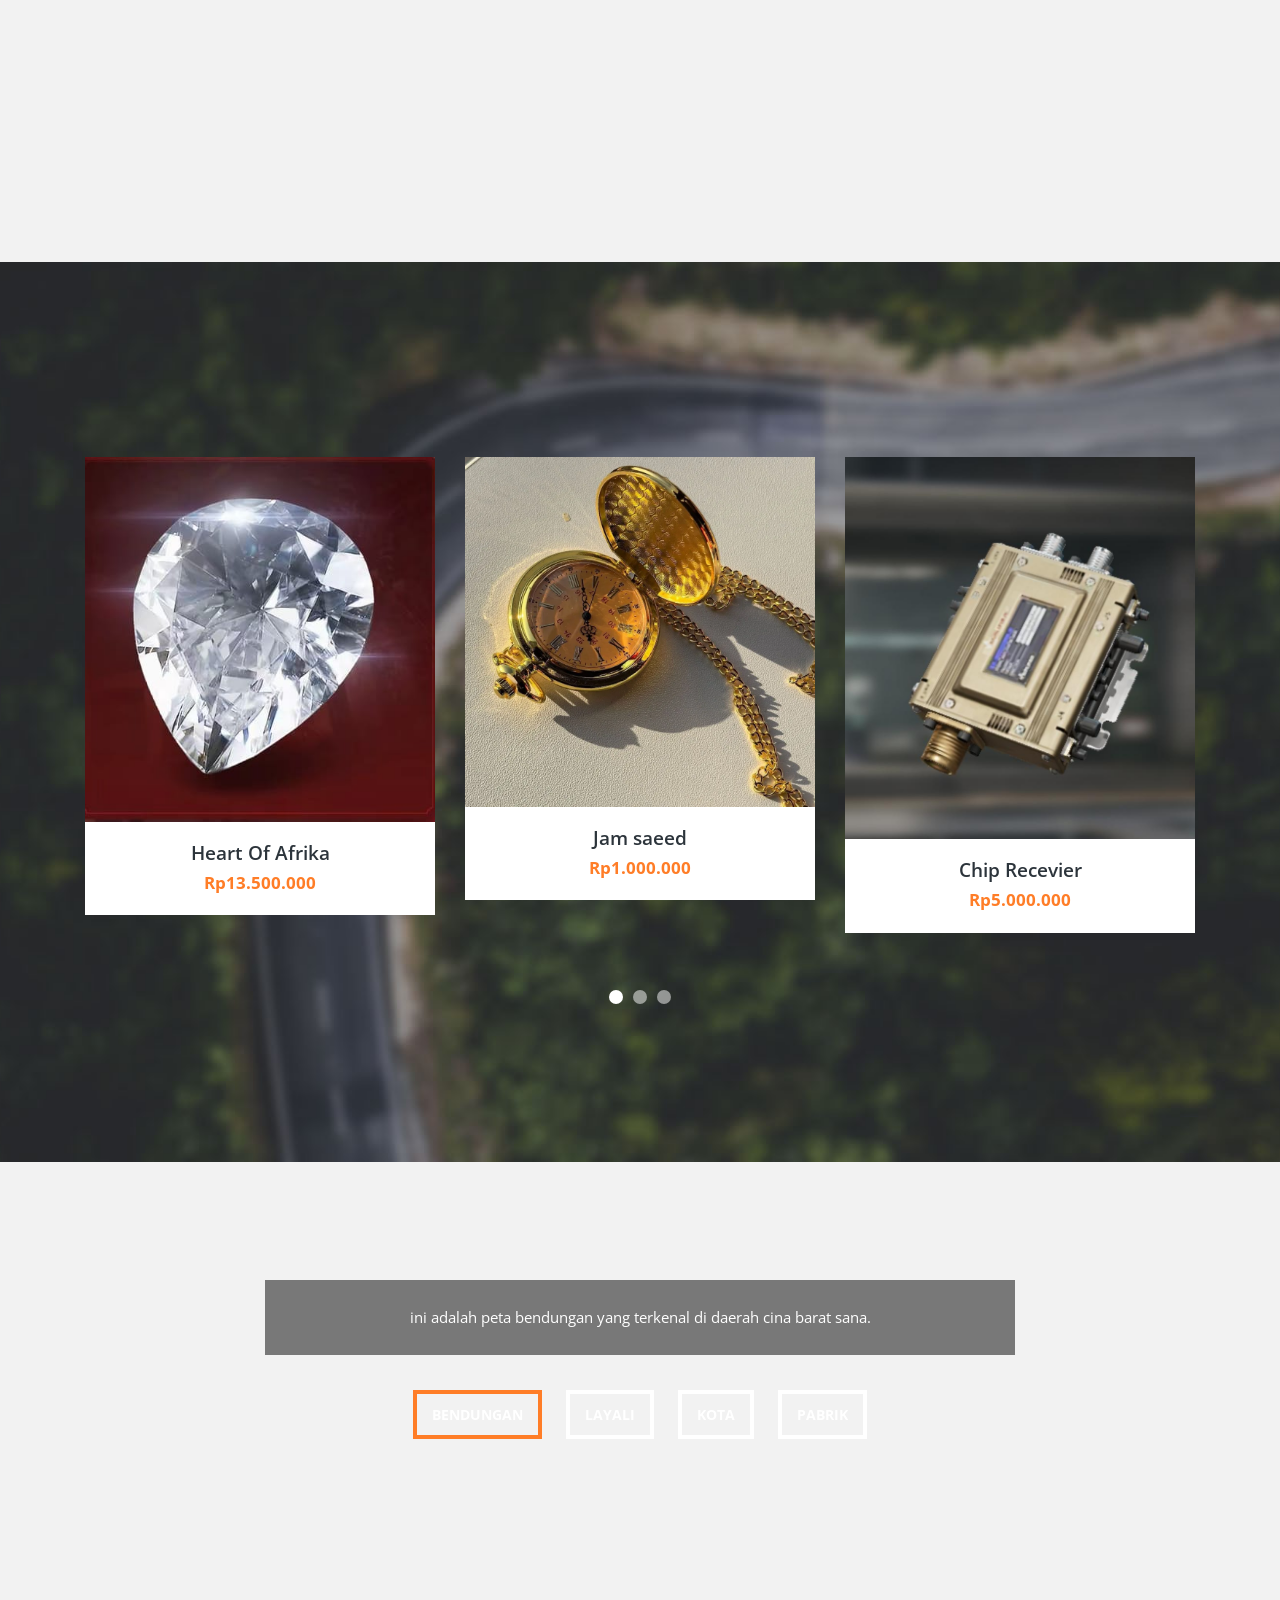
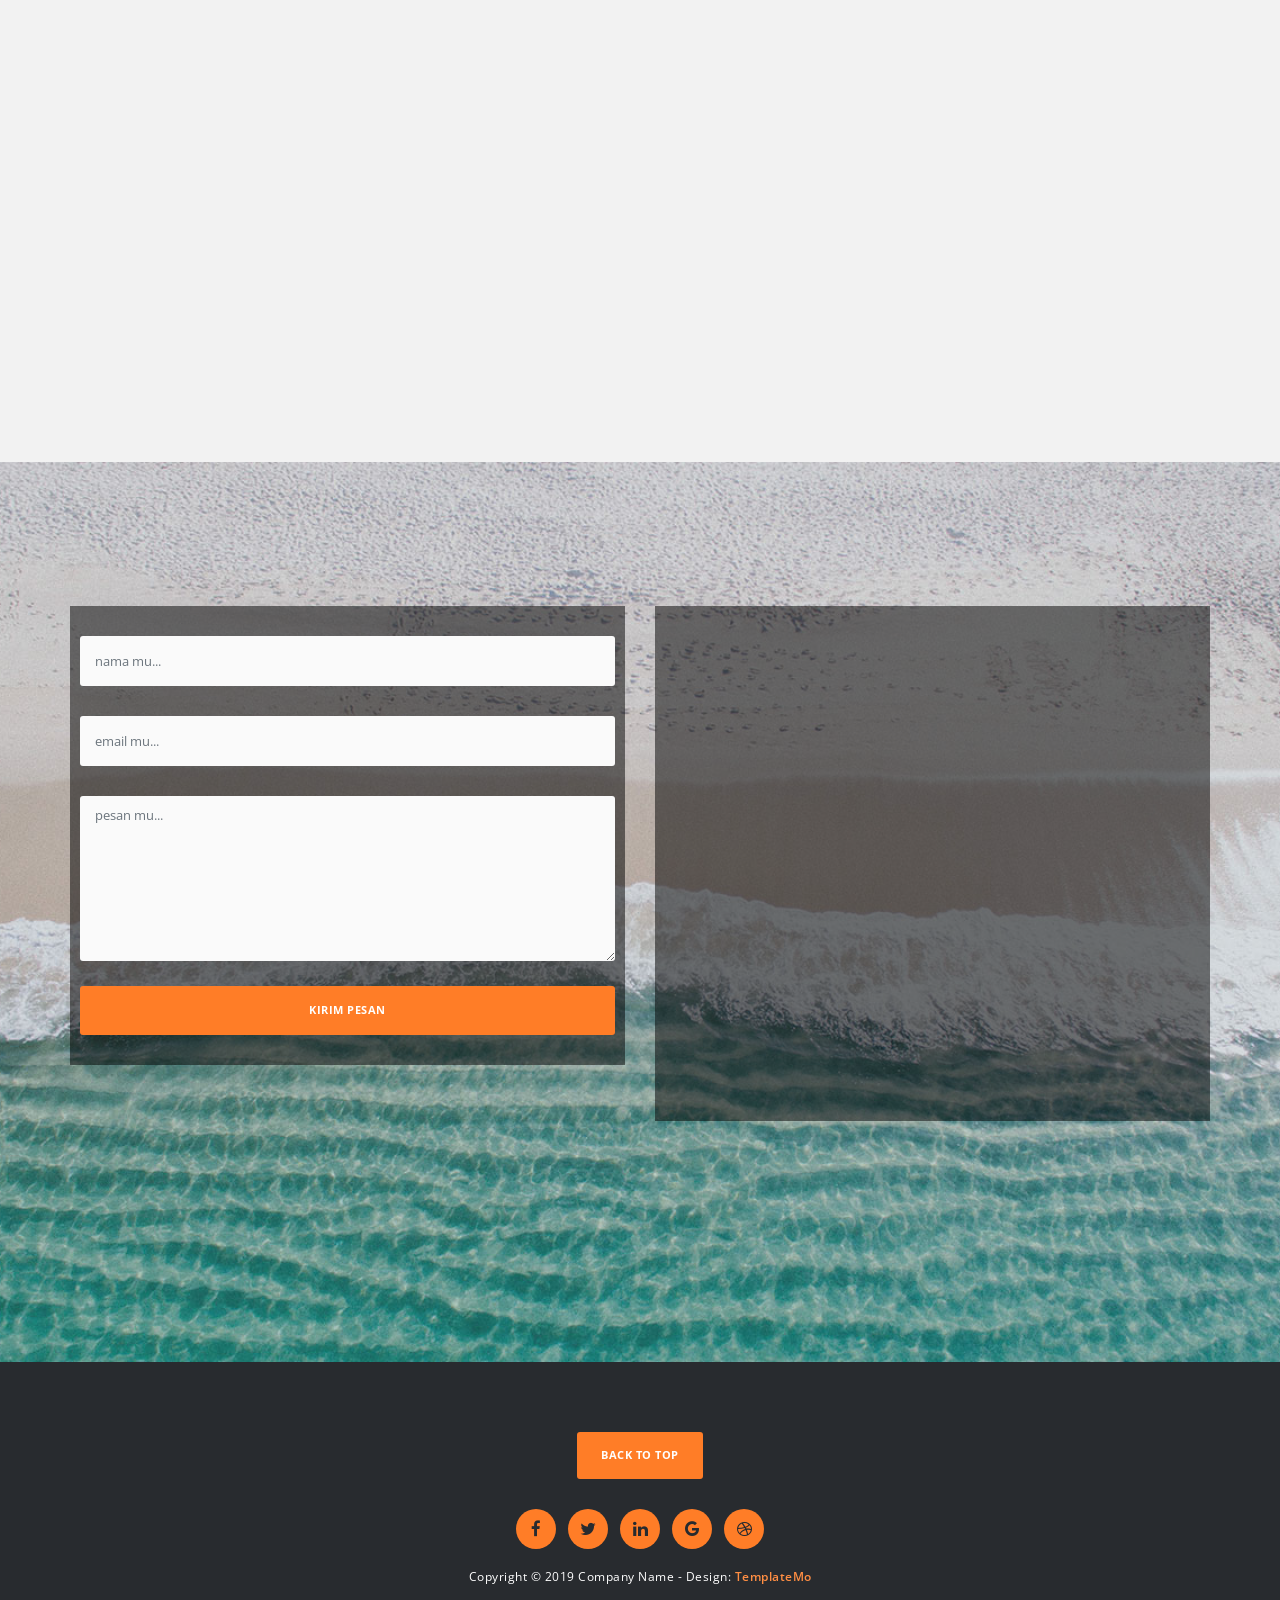
==== commit 80446b65: "Update index.html" ====
--- a/index.html
+++ b/index.html
@@ -199,27 +199,27 @@
                     <div class="wrapper">
                     <section id="first-tab-group" class="tabgroup">
                       <div id="tab1">
-                        <img src="img/1st-tab.jpg" alt="">
-                        <p>Please do not re-distribute our template ZIP file on your template collection sites. You can make a screenshot and a link back to our website. This template can be used for personal or commercial purposes by end-users.</p>
+                        <img src="img/Dam.jpg" alt="">
+                        <p>ini adalah peta bendungan yang terkenal di daerah cina barat sana.</p>
                       </div>
                       <div id="tab2">
-                        <img src="img/2nd-tab.jpg" alt="">
-                        <p>Aliquam eu ultrices risus, sed condimentum diam. Duis risus nulla, elementum vitae nisi a, ornare maximus nisl. Morbi et vehicula est. Cras at vulputate justo. Cras eu nulla metus. Ut et pretium velit. Pellentesque at neque tristique dui tempor venenatis.</p>
+                        <img src="img/Layali.jpg" alt="">
+                        <p>ini adalah layali tempat perdagangan terbesar di cina selatan yang kisah nya samapai indonesia dan manca negara.</p>
                       </div>
                       <div id="tab3">
-                        <img src="img/3rd-tab.jpg" alt="">
-                        <p>Lorem ipsum dolor sit amet, consectetur adipiscing elit. Sed lacinia ligula est, at venenatis ex iaculis quis. Morbi sollicitudin nulla eget odio pellentesque, sed cursus diam iaculis.</p>
+                        <img src="img/Sc.jpg" alt="">
+                        <p>ini adalah peta pengetahuan kota baharukan di saranjana yang menyatukan asia dan indonesia dan menciptakan sejarah baru di nusantara.</p>
                       </div>
                       <div id="tab4">
-                        <img src="img/4th-tab.jpg" alt="">
-                        <p>Duis risus nulla, elementum vitae nisi a, ornare maximus nisl. Morbi et vehicula est. Cras at vulputate justo. Cras eu nulla metus. Ut et pretium velit. Pellentesque at neque tristique.</p>
+                        <img src="img/Nuck.jpg" alt="">
+                        <p>tidak ada yang spesial dari peta pengetahuan ini karan ini hanyalah peta pabrik terbengkalai tua tapi ada cerita mistik di balik bangkrut nya pabrik.</p>
                       </div>
                     </section>
                     <ul class="tabs clearfix" data-tabgroup="first-tab-group">
-                      <li><a href="#tab1" class="active">2008 - 2014</a></li>
-                      <li><a href="#tab2">2014 - 2016</a></li>
-                      <li><a href="#tab3">2016 - 2019</a></li>
-                      <li><a href="#tab4">2019 - Now</a></li>
+                      <li><a href="#tab1" class="active">bendungan</a></li>
+                      <li><a href="#tab2">layali</a></li>
+                      <li><a href="#tab3">kota</a></li>
+                      <li><a href="#tab4">pabrik</a></li>
                     </ul>
                     </div>
                 </div>
@@ -238,22 +238,22 @@
                                 <div class="row">
                                     <div class="col-md-12">
                                       <fieldset>
-                                        <input name="name" type="text" class="form-control" id="name" placeholder="Your name..." required="">
+                                        <input name="name" type="text" class="form-control" id="name" placeholder="nama mu..." required="">
                                       </fieldset>
                                     </div>
                                     <div class="col-md-12">
                                       <fieldset>
-                                        <input name="email" type="email" class="form-control" id="email" placeholder="Your email..." required="">
+                                        <input name="email" type="email" class="form-control" id="email" placeholder="email mu..." required="">
                                       </fieldset>
                                     </div>
                                     <div class="col-md-12">
                                       <fieldset>
-                                        <textarea name="message" rows="6" class="form-control" id="message" placeholder="Your message..." required=""></textarea>
+                                        <textarea name="message" rows="6" class="form-control" id="message" placeholder="pesan mu..." required=""></textarea>
                                       </fieldset>
                                     </div>
                                     <div class="col-md-12">
                                       <fieldset>
-                                        <button type="submit" id="form-submit" class="btn">Send Message</button>
+                                        <button type="submit" id="form-submit" class="btn">kirim pesan</button>
                                       </fieldset>
                                     </div>
                                 </div>
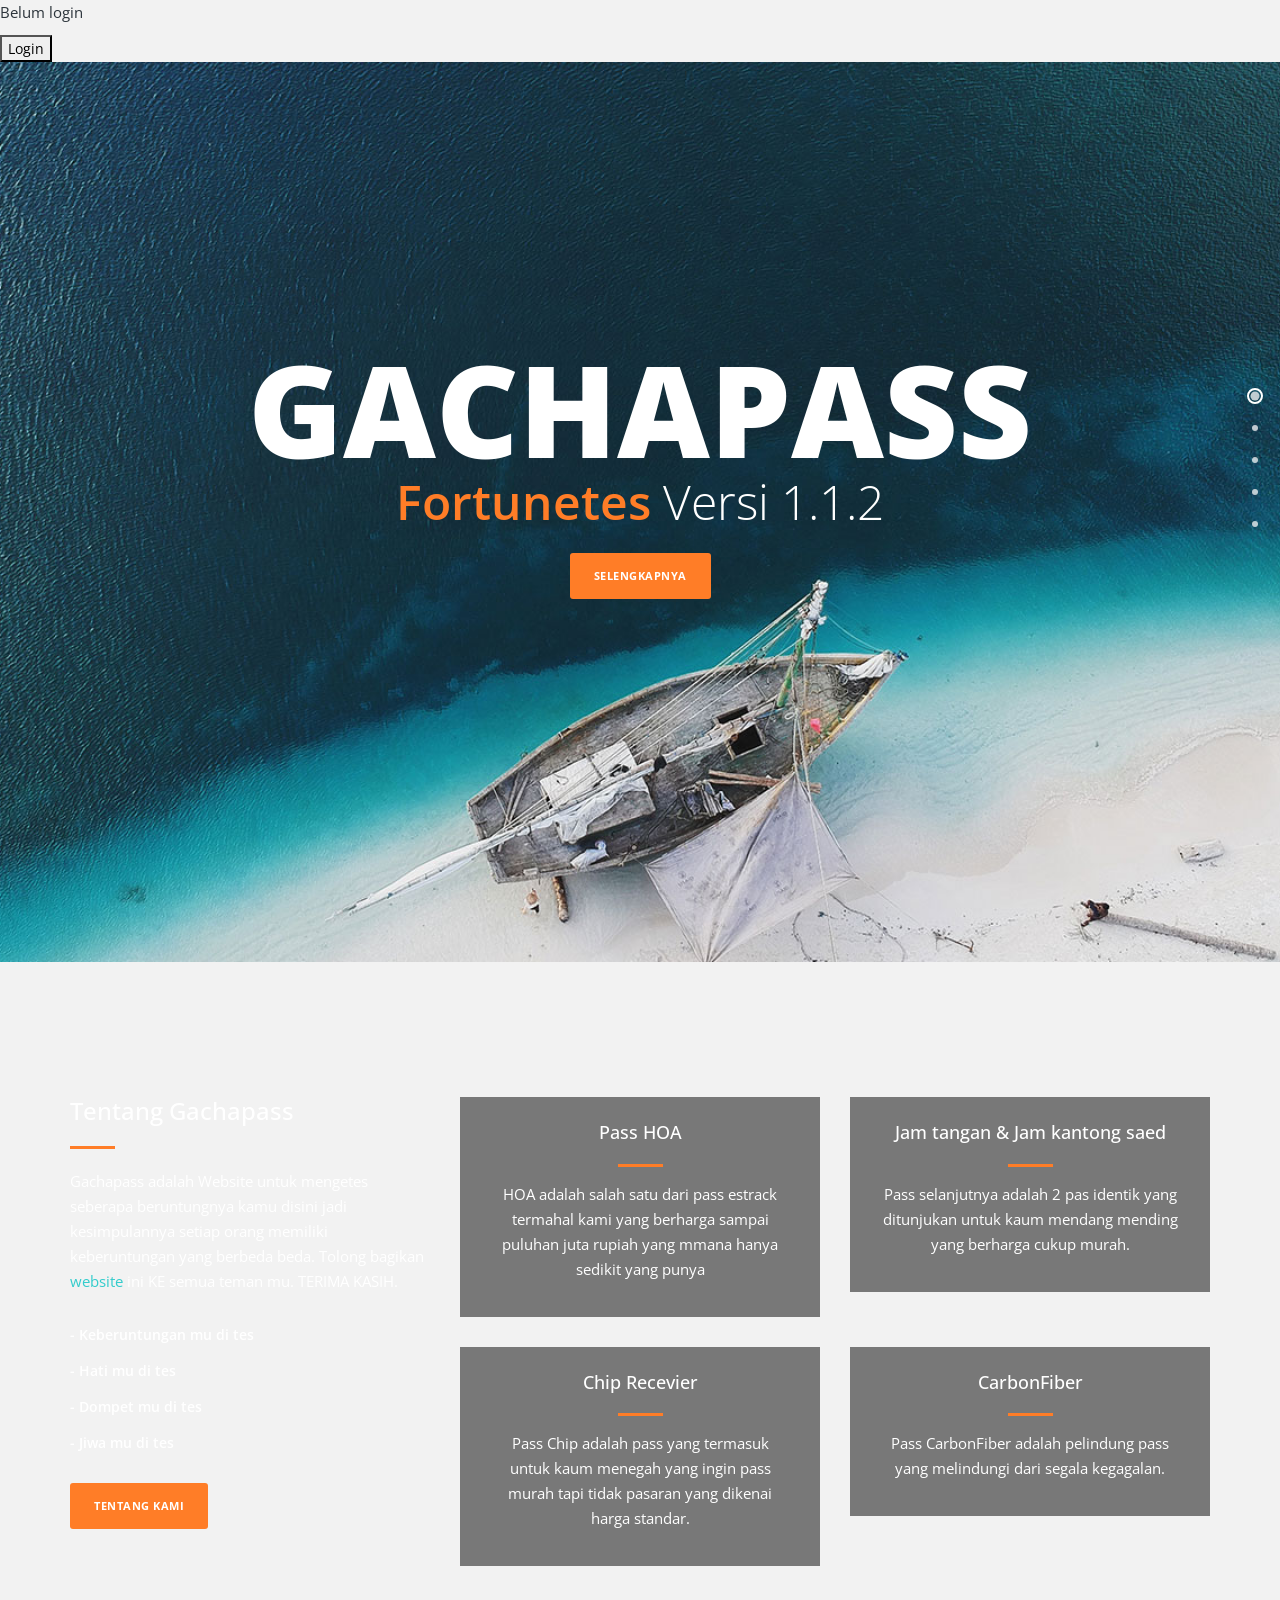
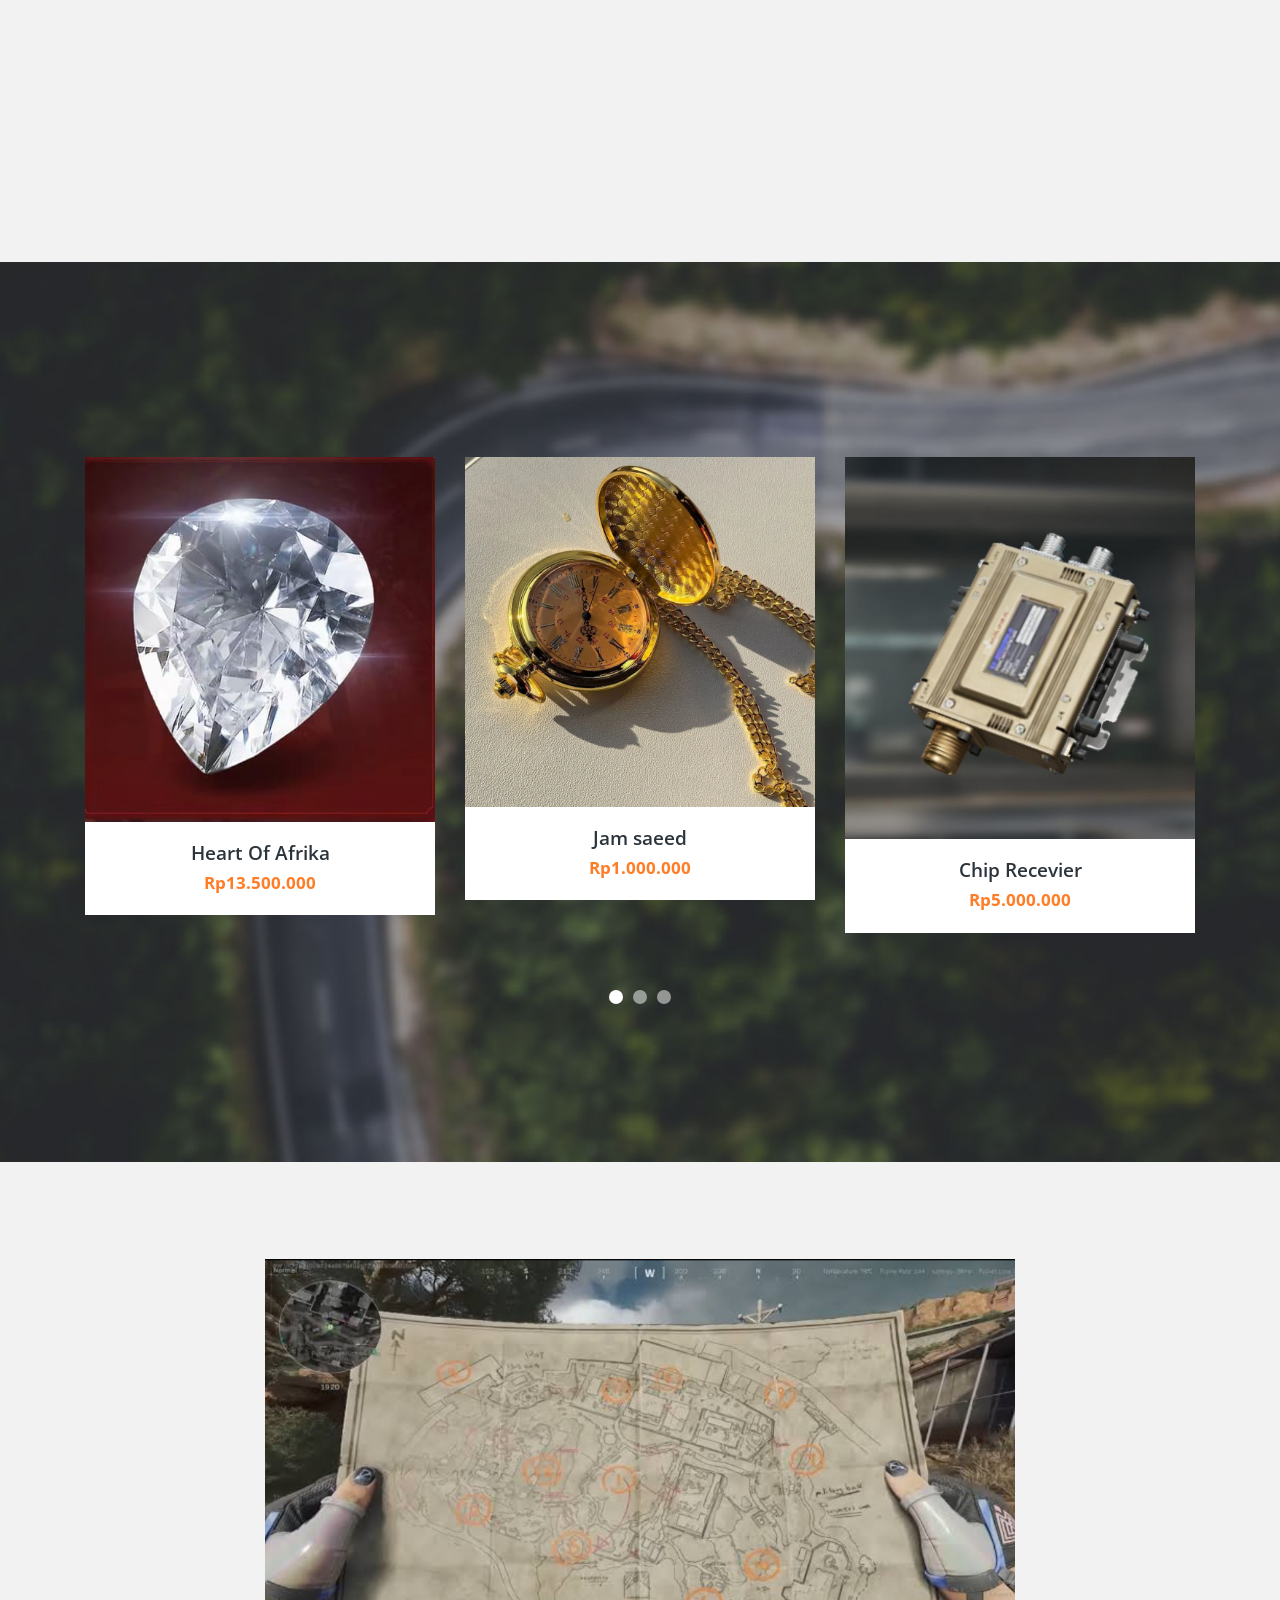
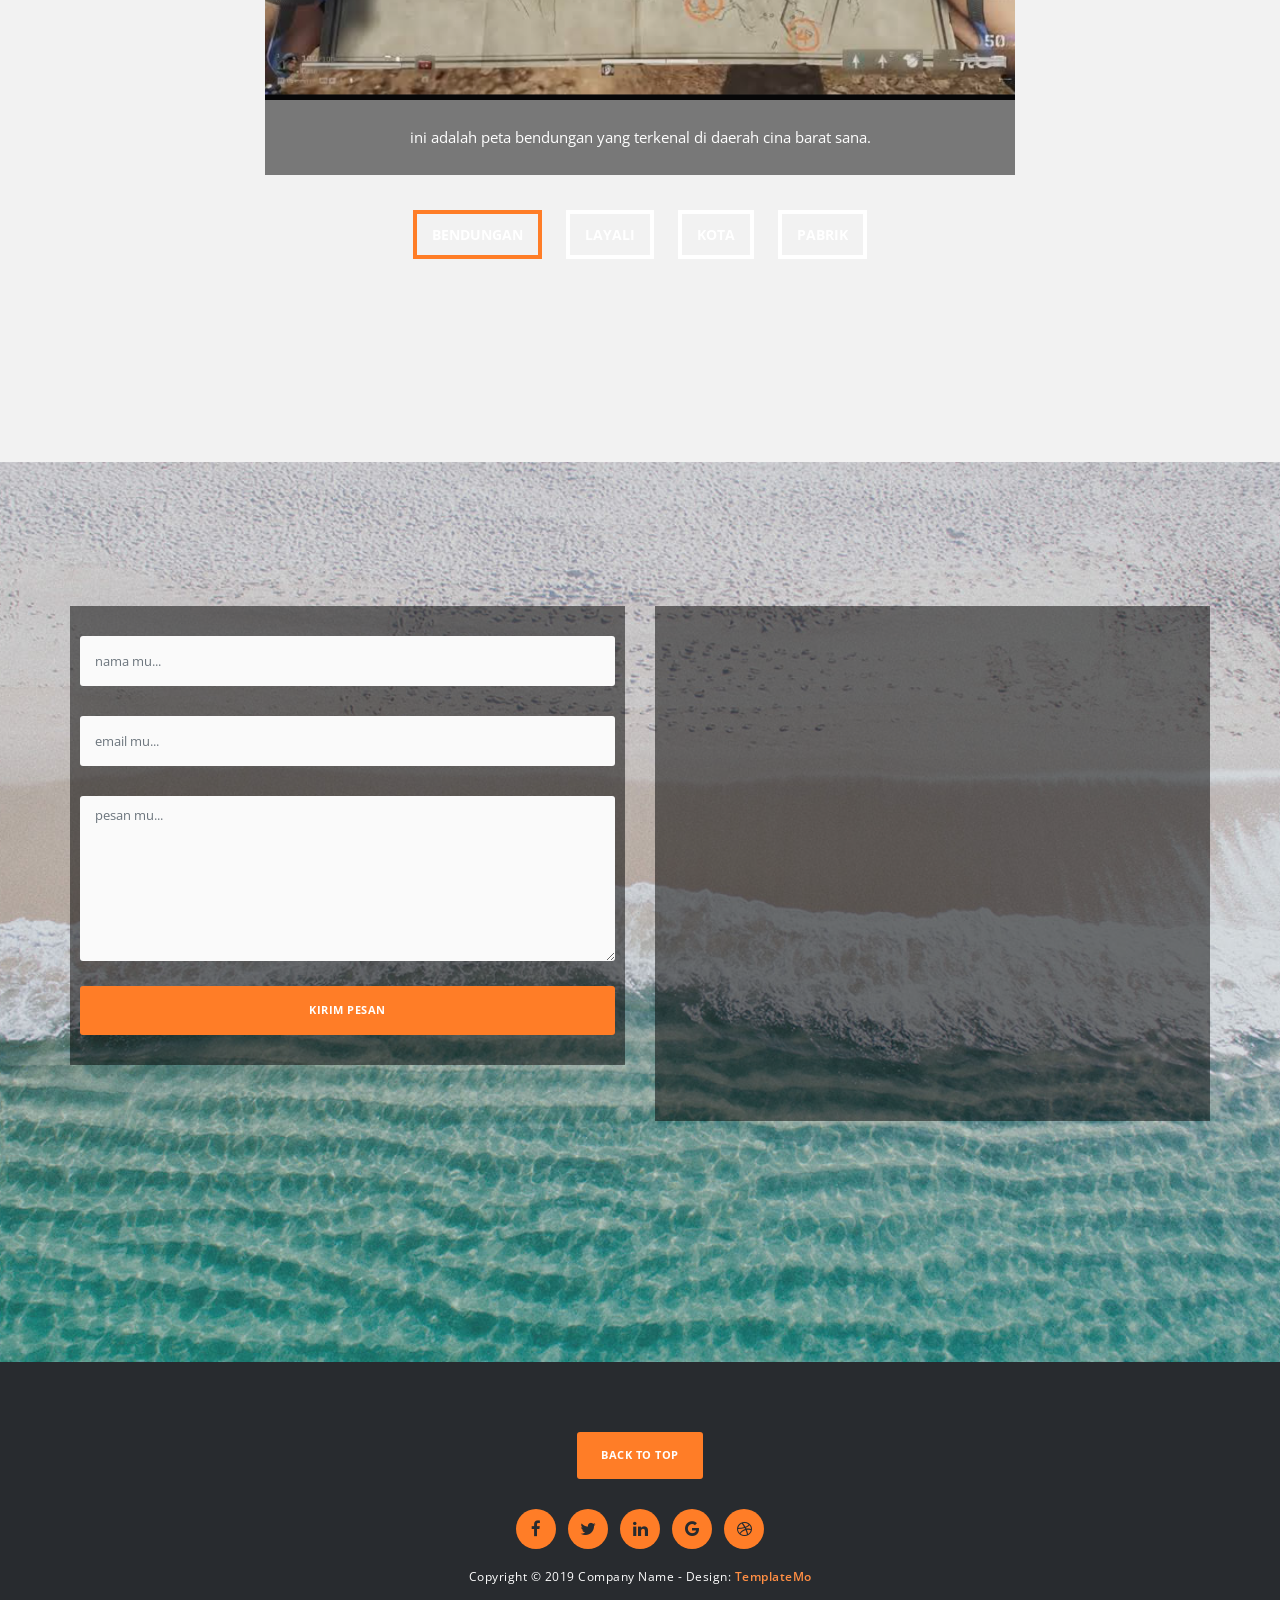
==== commit f784966a: "Update index.html" ====
--- a/index.html
+++ b/index.html
@@ -199,7 +199,7 @@
                     <div class="wrapper">
                     <section id="first-tab-group" class="tabgroup">
                       <div id="tab1">
-                        <img src="img/Dam.jpg" alt="">
+                        <img src="img/Dam.png" alt="">
                         <p>ini adalah peta bendungan yang terkenal di daerah cina barat sana.</p>
                       </div>
                       <div id="tab2">
@@ -207,11 +207,11 @@
                         <p>ini adalah layali tempat perdagangan terbesar di cina selatan yang kisah nya samapai indonesia dan manca negara.</p>
                       </div>
                       <div id="tab3">
-                        <img src="img/Sc.jpg" alt="">
+                        <img src="img/Sc.png" alt="">
                         <p>ini adalah peta pengetahuan kota baharukan di saranjana yang menyatukan asia dan indonesia dan menciptakan sejarah baru di nusantara.</p>
                       </div>
                       <div id="tab4">
-                        <img src="img/Nuck.jpg" alt="">
+                        <img src="img/Nuck.png" alt="">
                         <p>tidak ada yang spesial dari peta pengetahuan ini karan ini hanyalah peta pabrik terbengkalai tua tapi ada cerita mistik di balik bangkrut nya pabrik.</p>
                       </div>
                     </section>
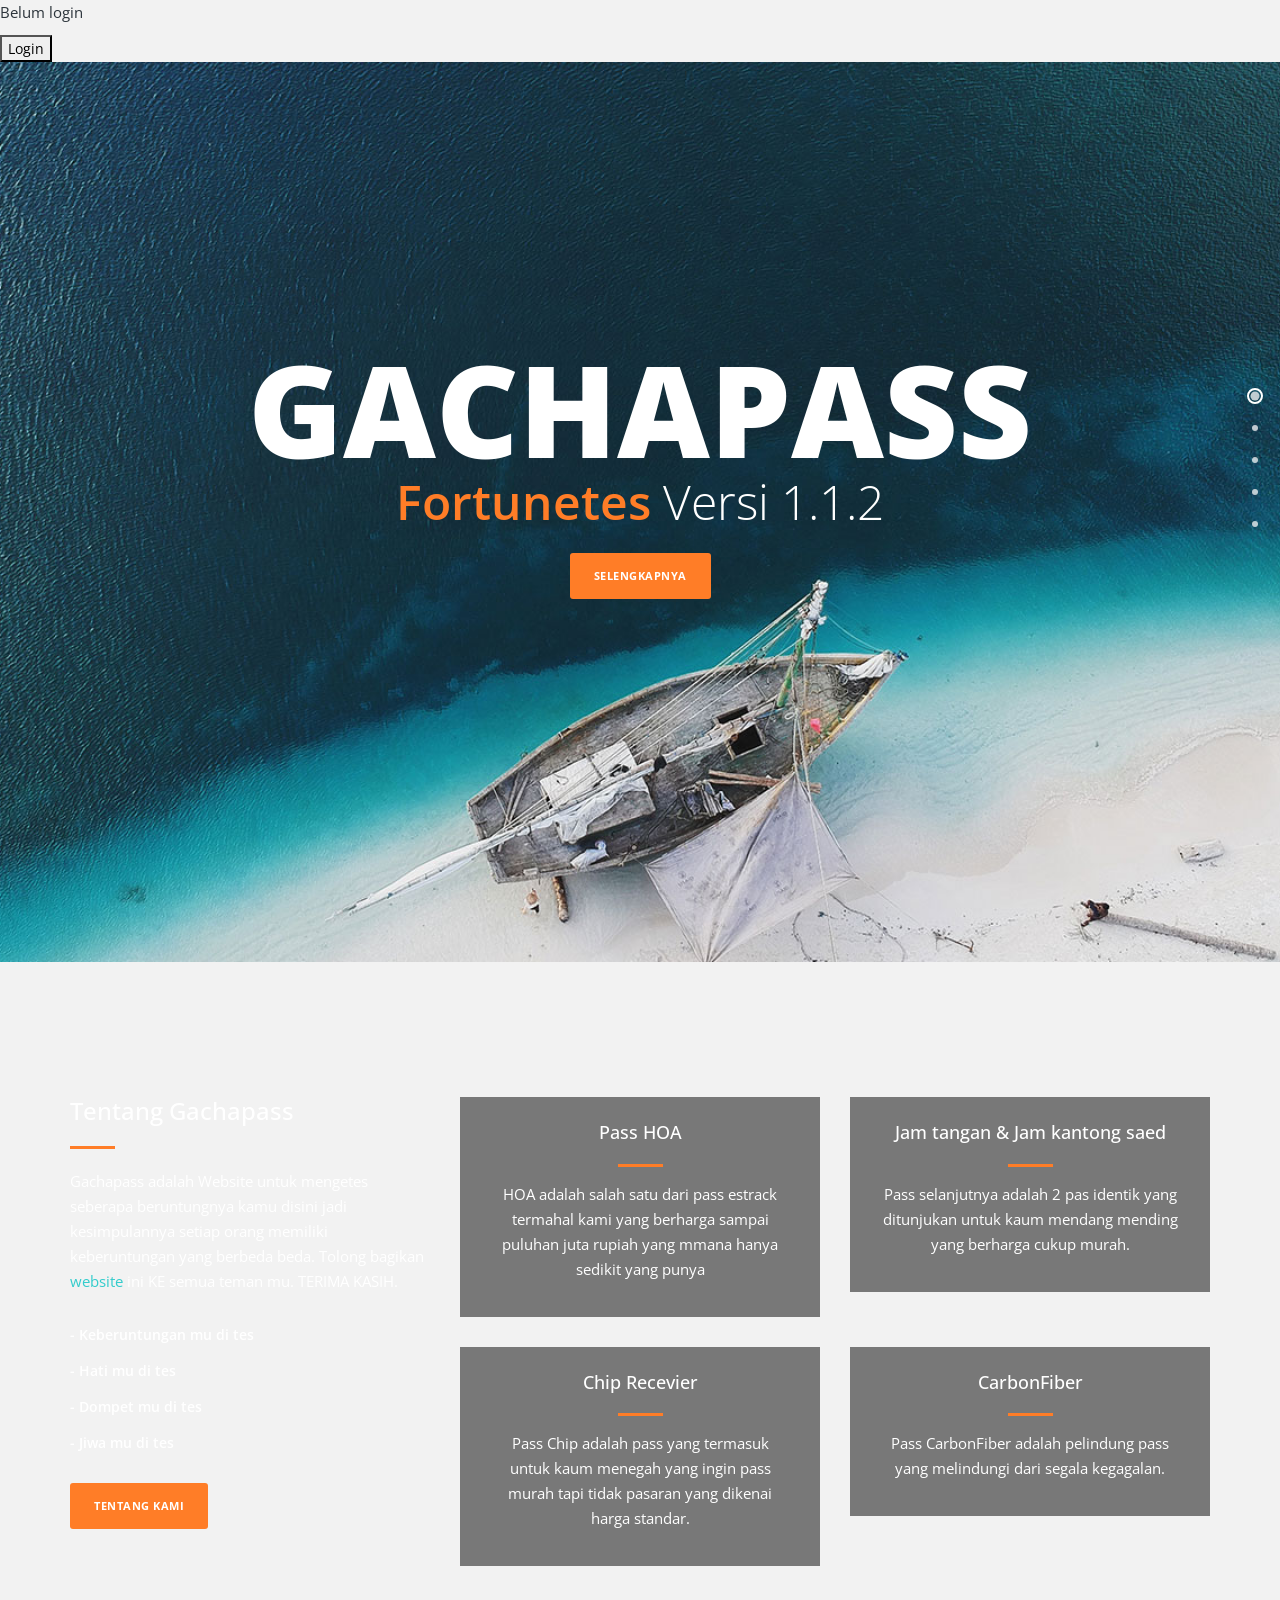
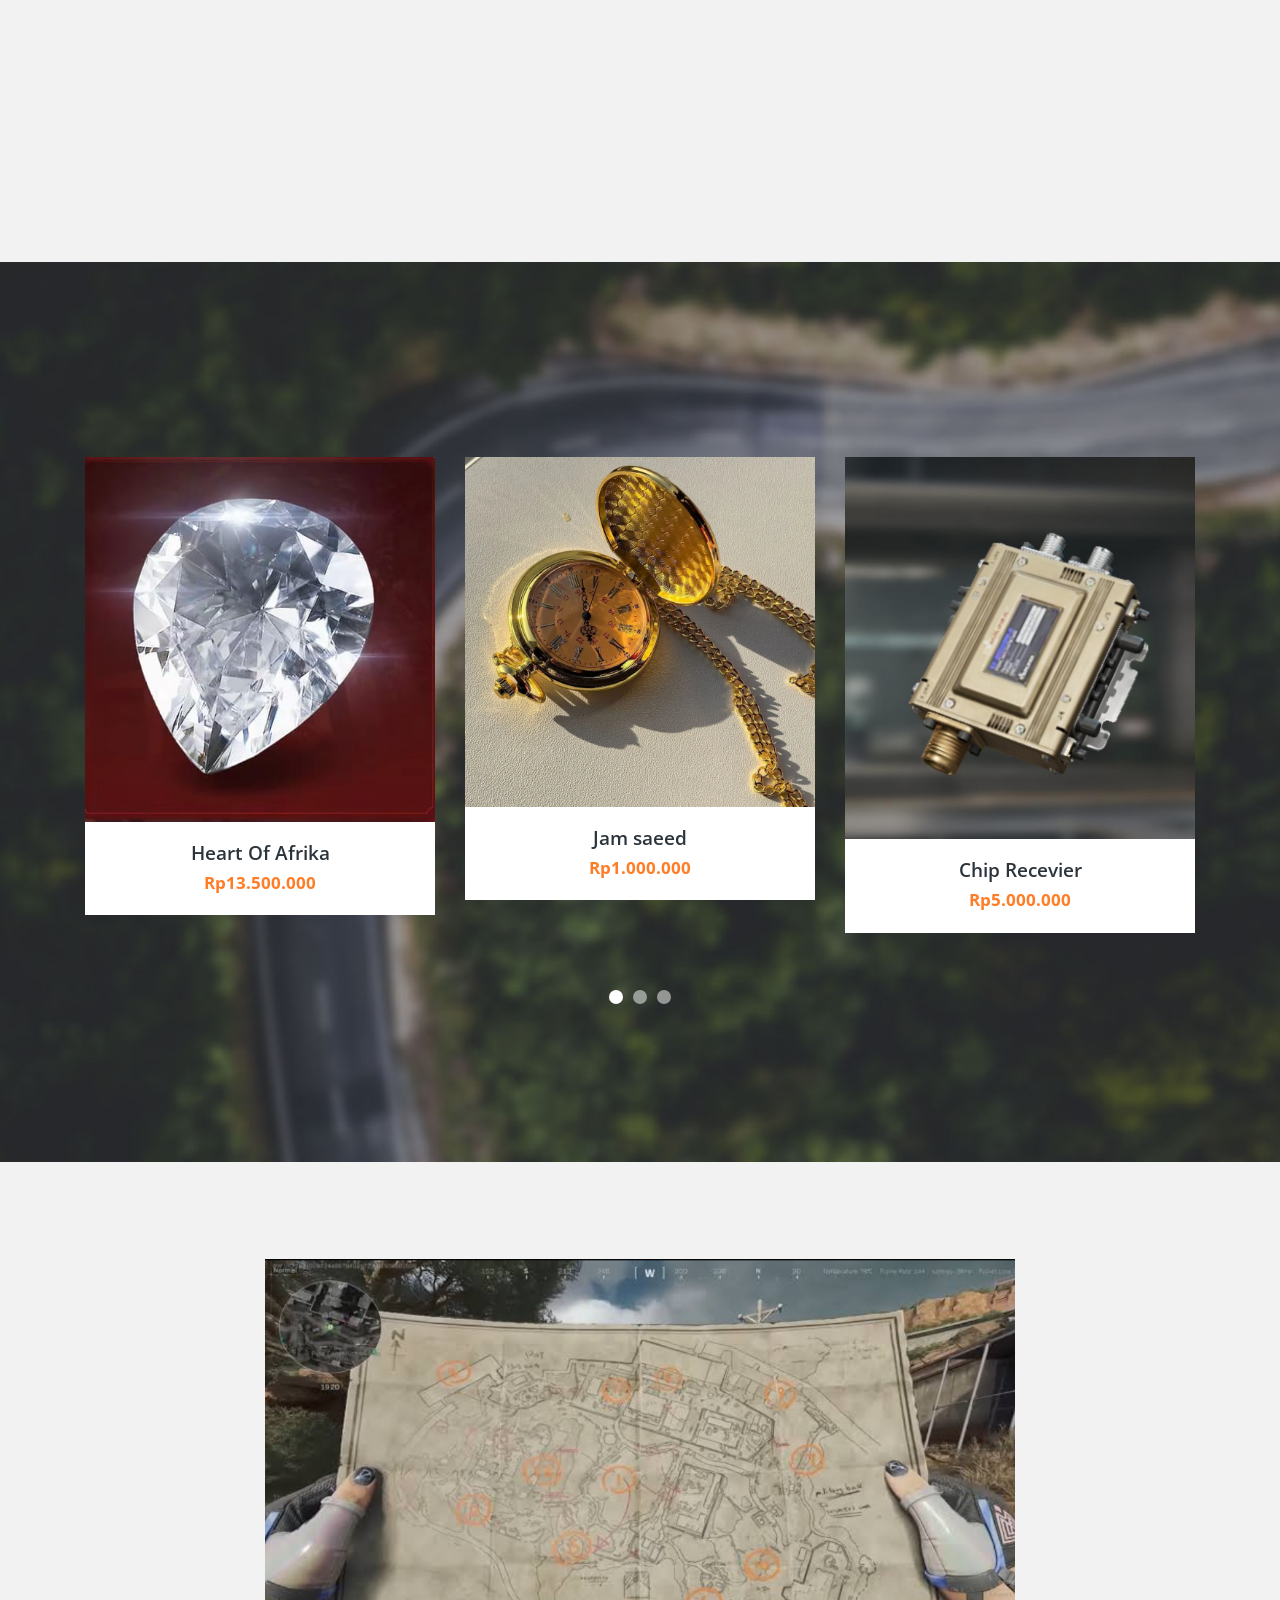
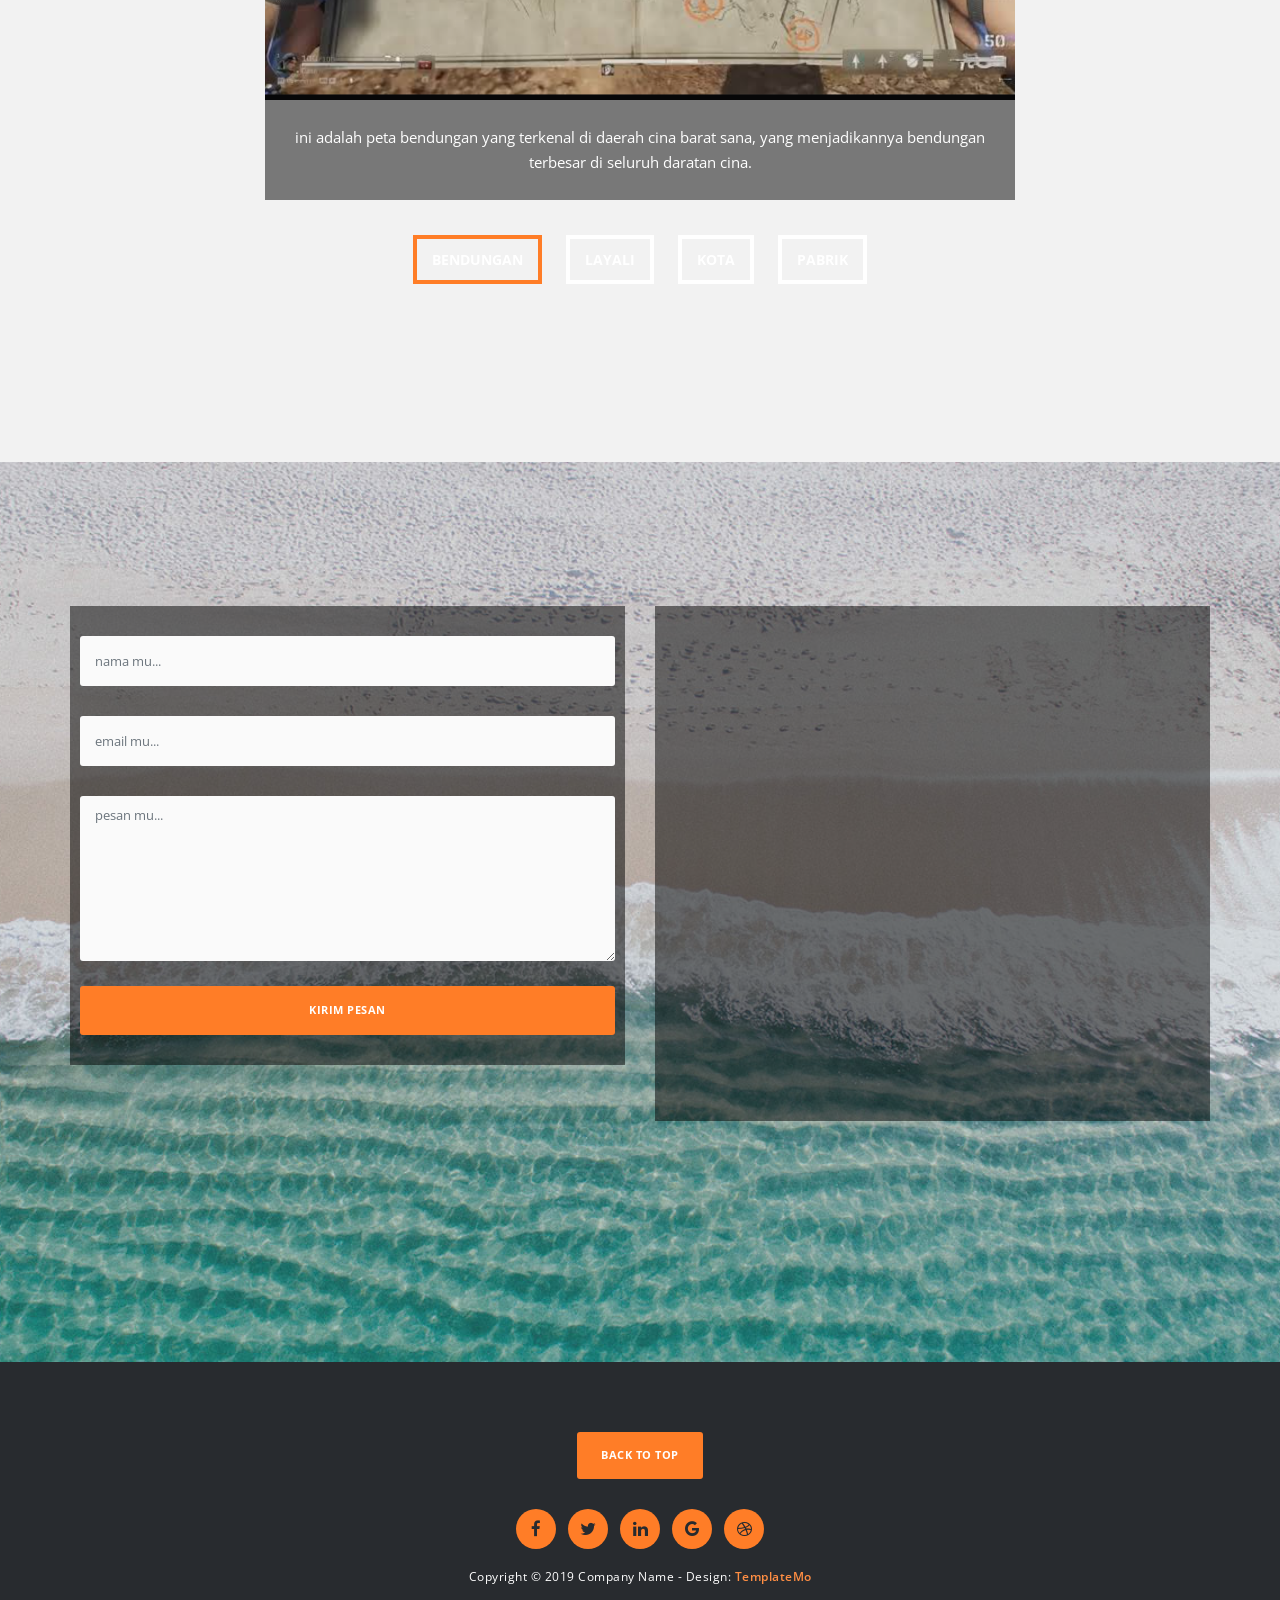
==== commit 0336ba45: "Update index.html" ====
--- a/index.html
+++ b/index.html
@@ -200,7 +200,7 @@
                     <section id="first-tab-group" class="tabgroup">
                       <div id="tab1">
                         <img src="img/Dam.png" alt="">
-                        <p>ini adalah peta bendungan yang terkenal di daerah cina barat sana.</p>
+                        <p>ini adalah peta bendungan yang terkenal di daerah cina barat sana, yang menjadikannya bendungan terbesar di seluruh daratan cina.</p>
                       </div>
                       <div id="tab2">
                         <img src="img/Layali.jpg" alt="">
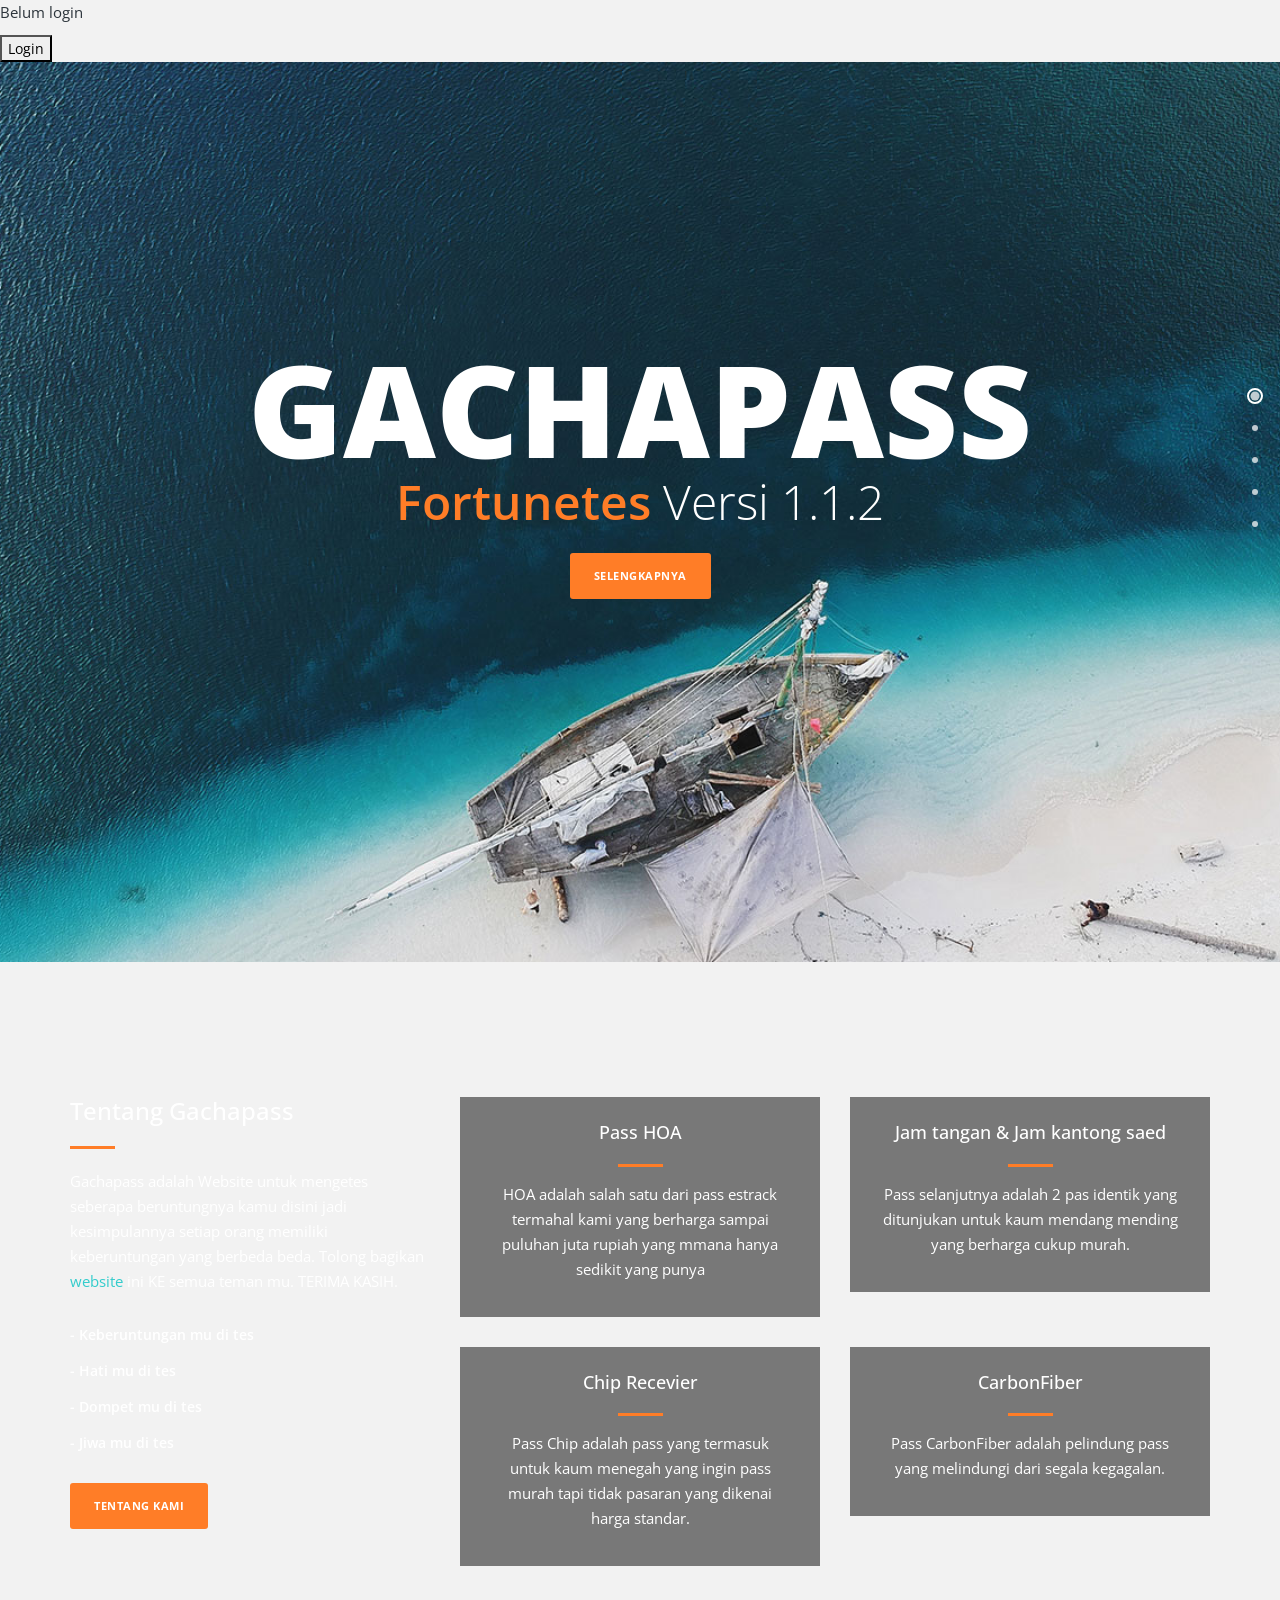
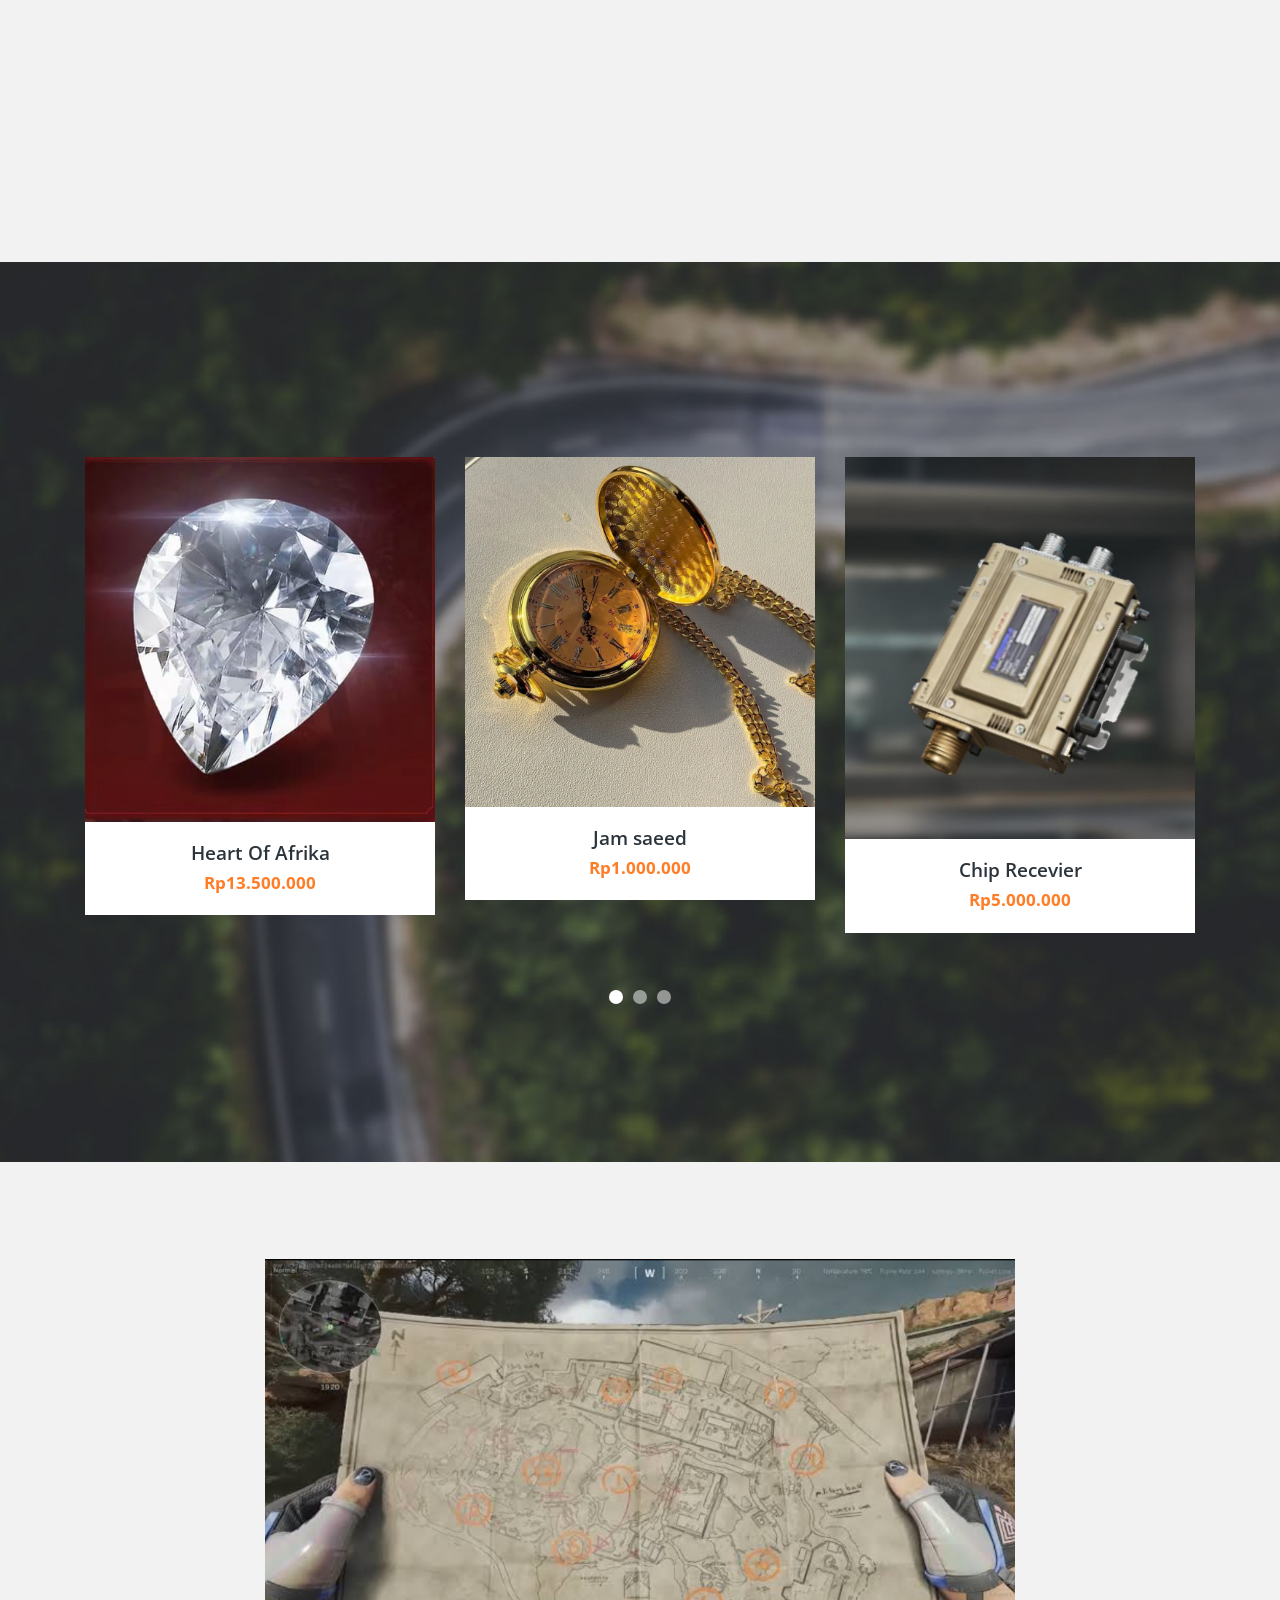
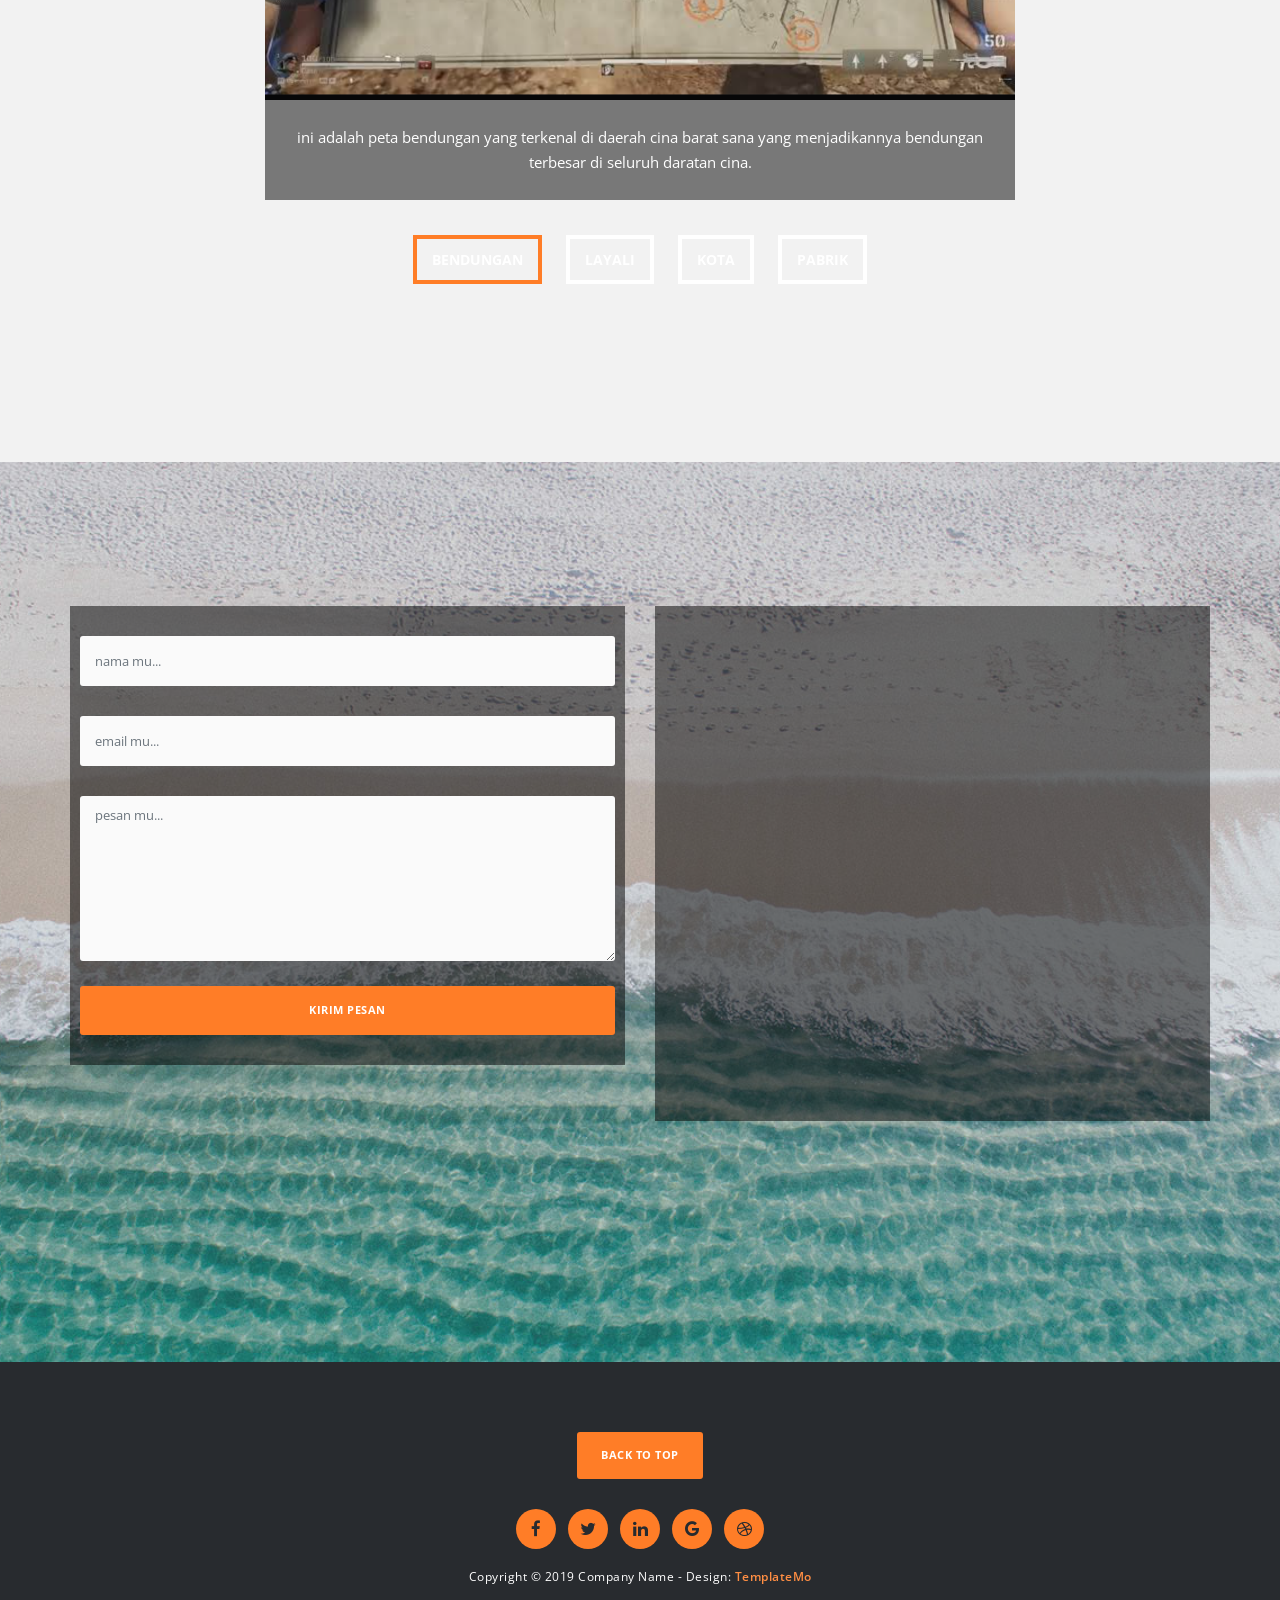
==== commit 3e06afbb: "Update index.html" ====
--- a/index.html
+++ b/index.html
@@ -200,7 +200,7 @@
                     <section id="first-tab-group" class="tabgroup">
                       <div id="tab1">
                         <img src="img/Dam.png" alt="">
-                        <p>ini adalah peta bendungan yang terkenal di daerah cina barat sana, yang menjadikannya bendungan terbesar di seluruh daratan cina.</p>
+                        <p>ini adalah peta bendungan yang terkenal di daerah cina barat sana yang menjadikannya bendungan terbesar di seluruh daratan cina.</p>
                       </div>
                       <div id="tab2">
                         <img src="img/Layali.jpg" alt="">
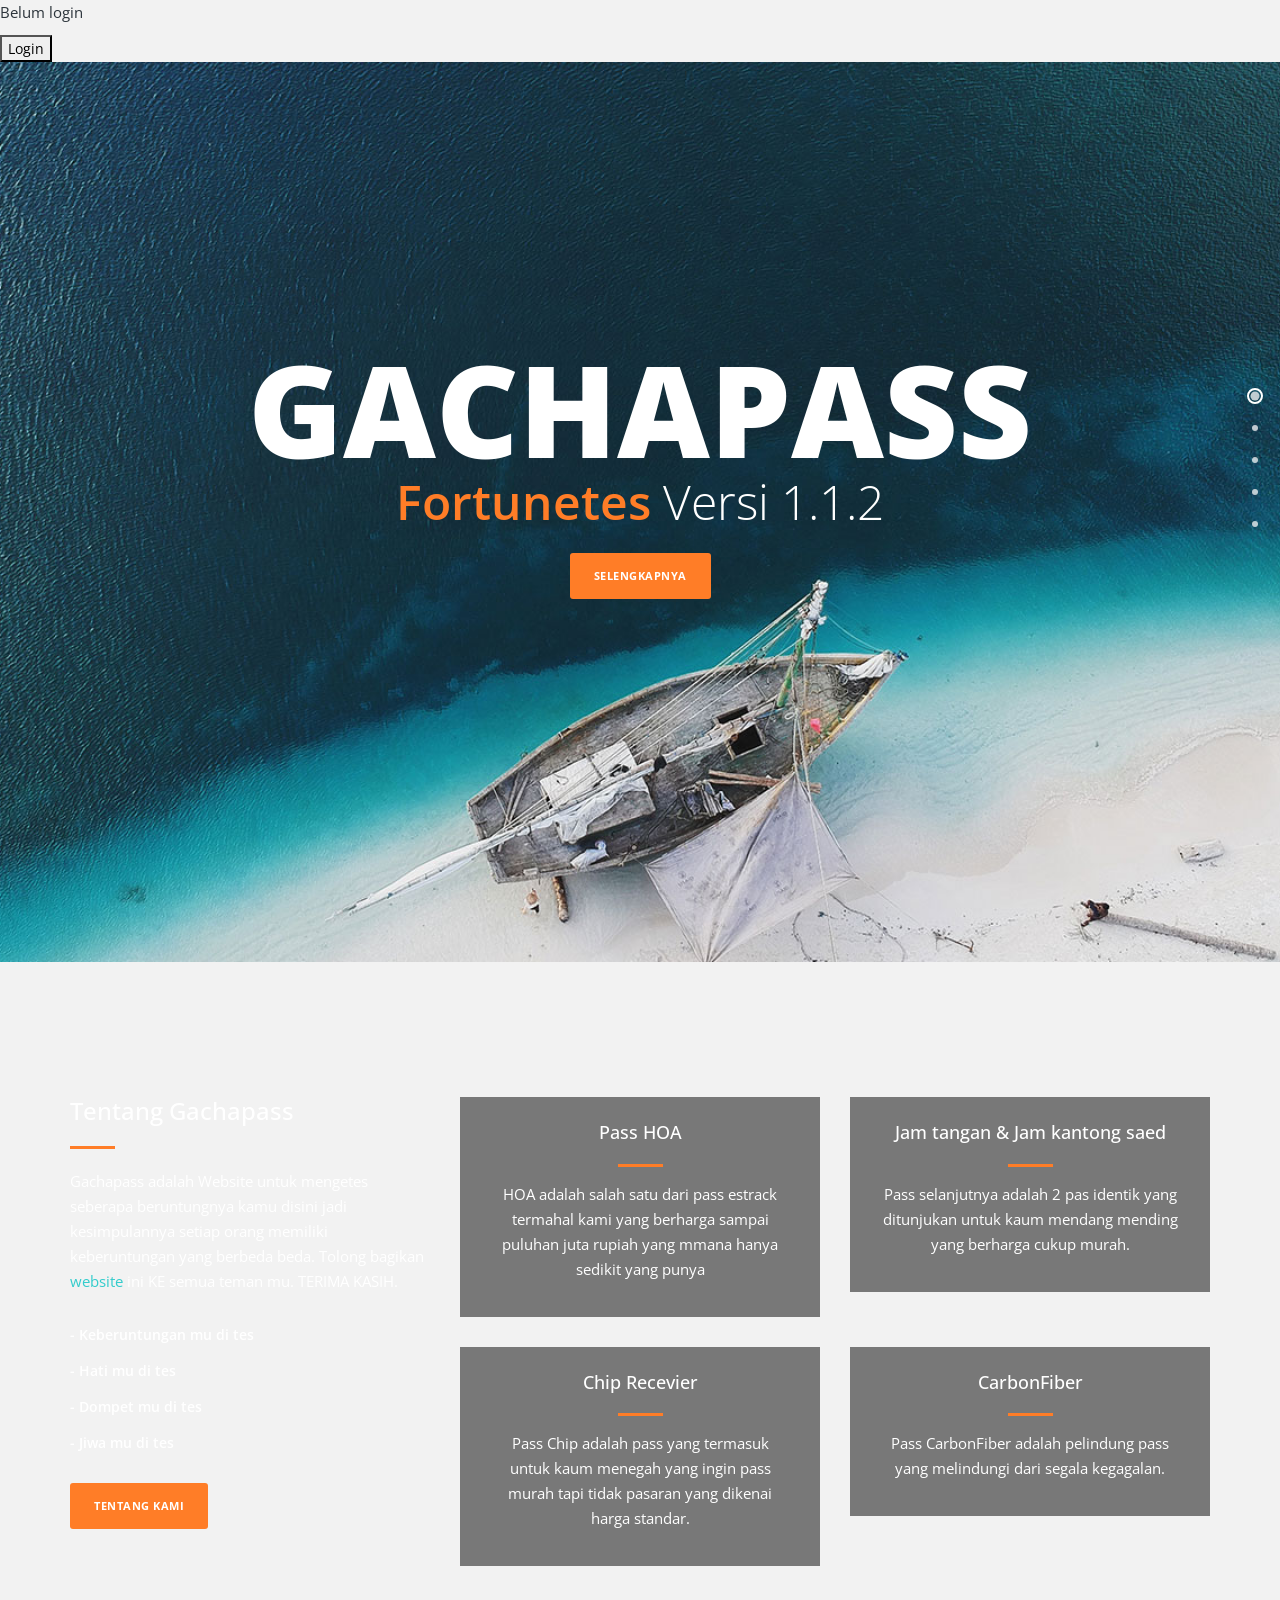
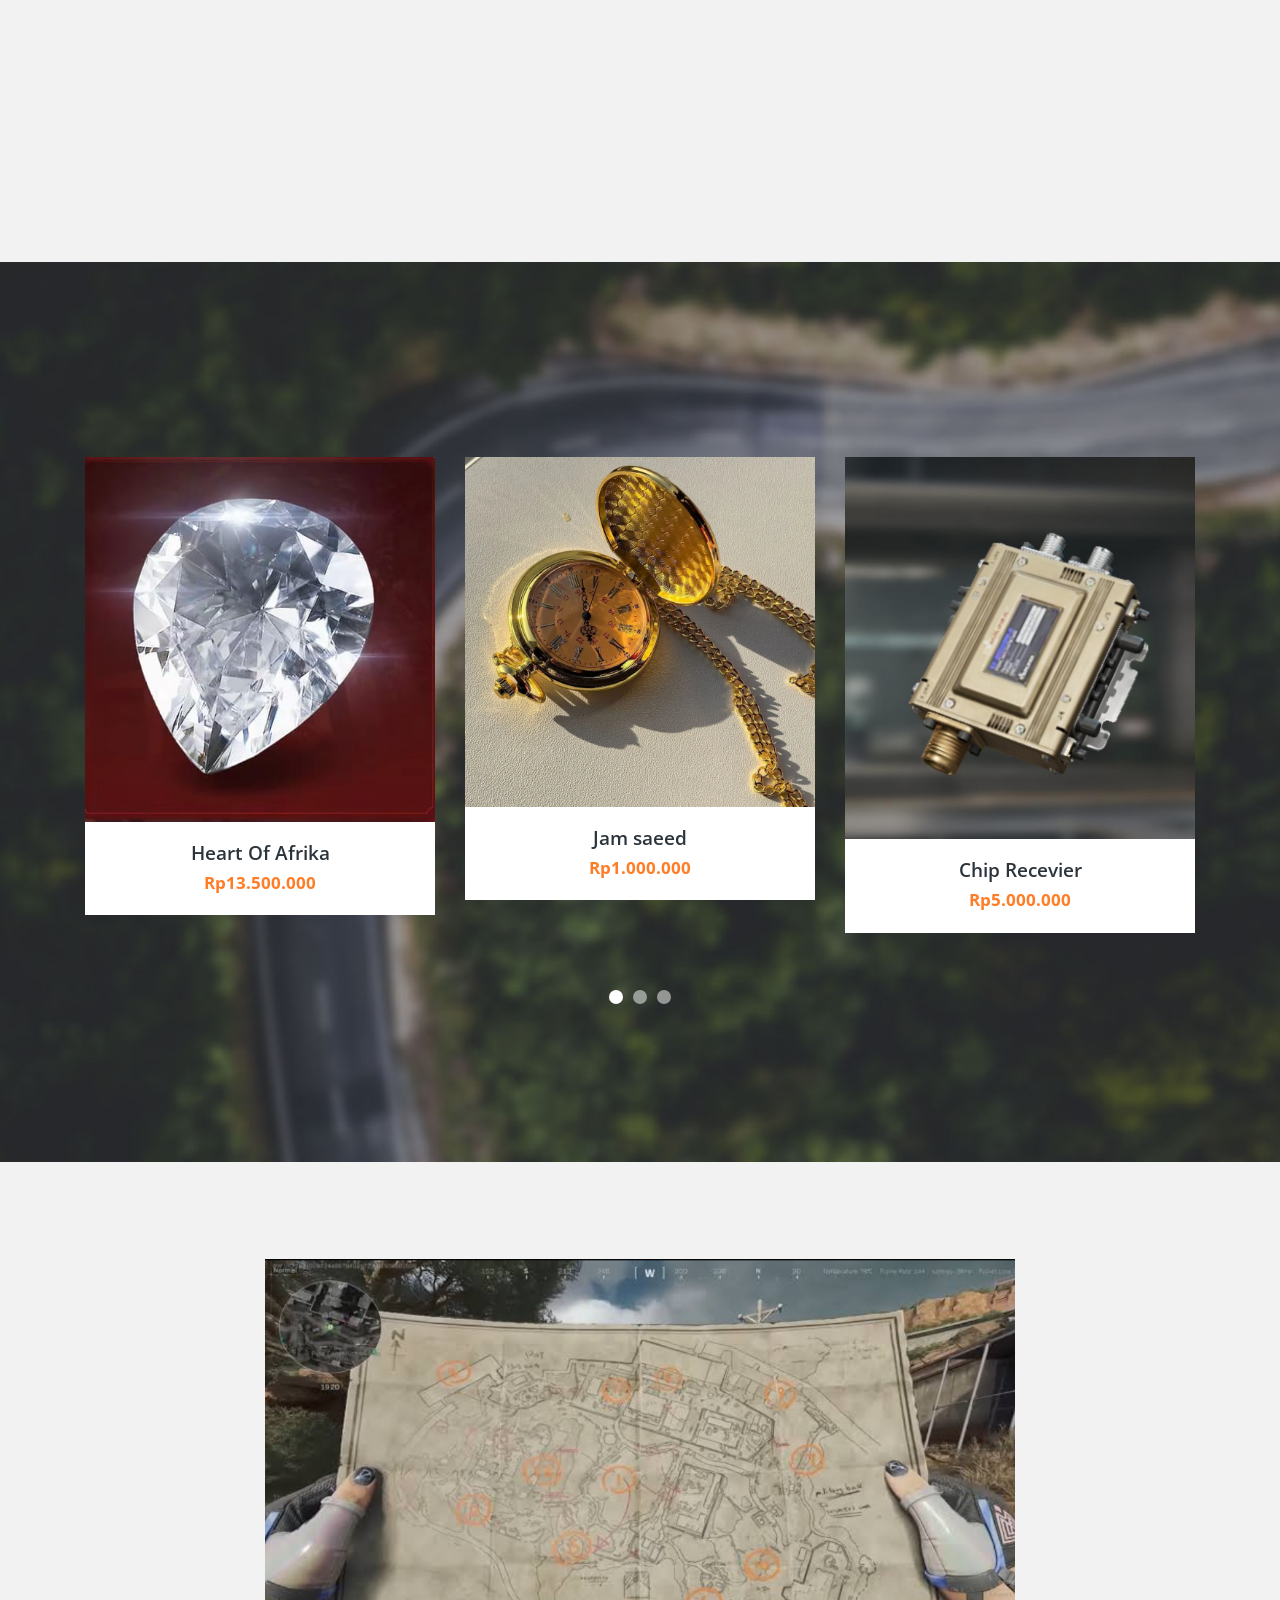
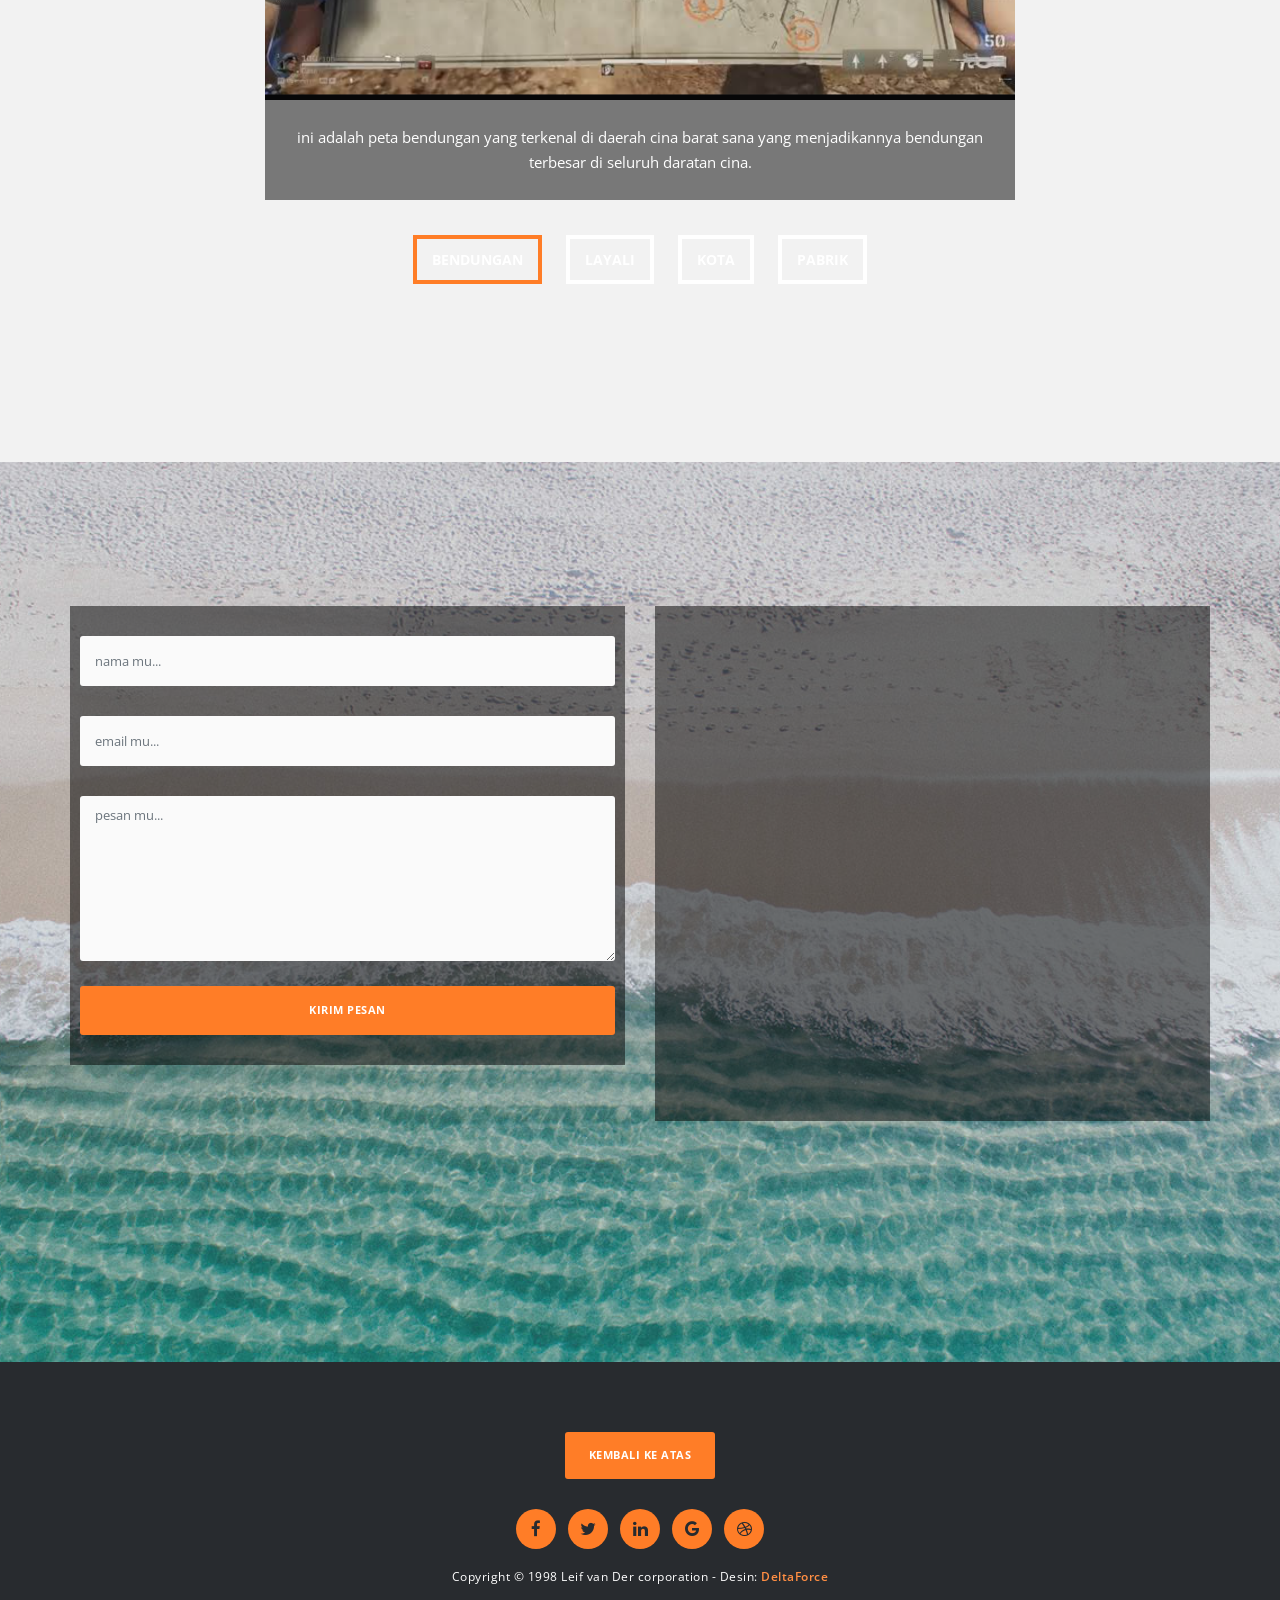
==== commit cb207494: "Update index.html" ====
--- a/index.html
+++ b/index.html
@@ -282,7 +282,7 @@
             <div class="row">
                 <div class="col-md-12">
                     <div class="primary-button">
-                        <a href="#home">Back To Top</a>
+                        <a href="#home">kembali ke atas</a>
                     </div>
                     <ul>
                         <li><a href="#"><i class="fa fa-facebook"></i></a></li>
@@ -291,9 +291,9 @@
                         <li><a href="#"><i class="fa fa-google"></i></a></li>
                         <li><a href="#"><i class="fa fa-dribbble"></i></a></li>
                     </ul>
-                    <p>Copyright &copy; 2019 Company Name 
+                    <p>Copyright &copy; 1998 Leif van Der corporation 
             
-            		- Design: <a rel="nofollow noopener" href="https://templatemo.com"><em>TemplateMo</em></a></p>
+            		- Desin: <a rel="nofollow noopener" href="https://templatemo.com"><em>DeltaForce</em></a></p>
                 </div>
             </div>
         </div>
